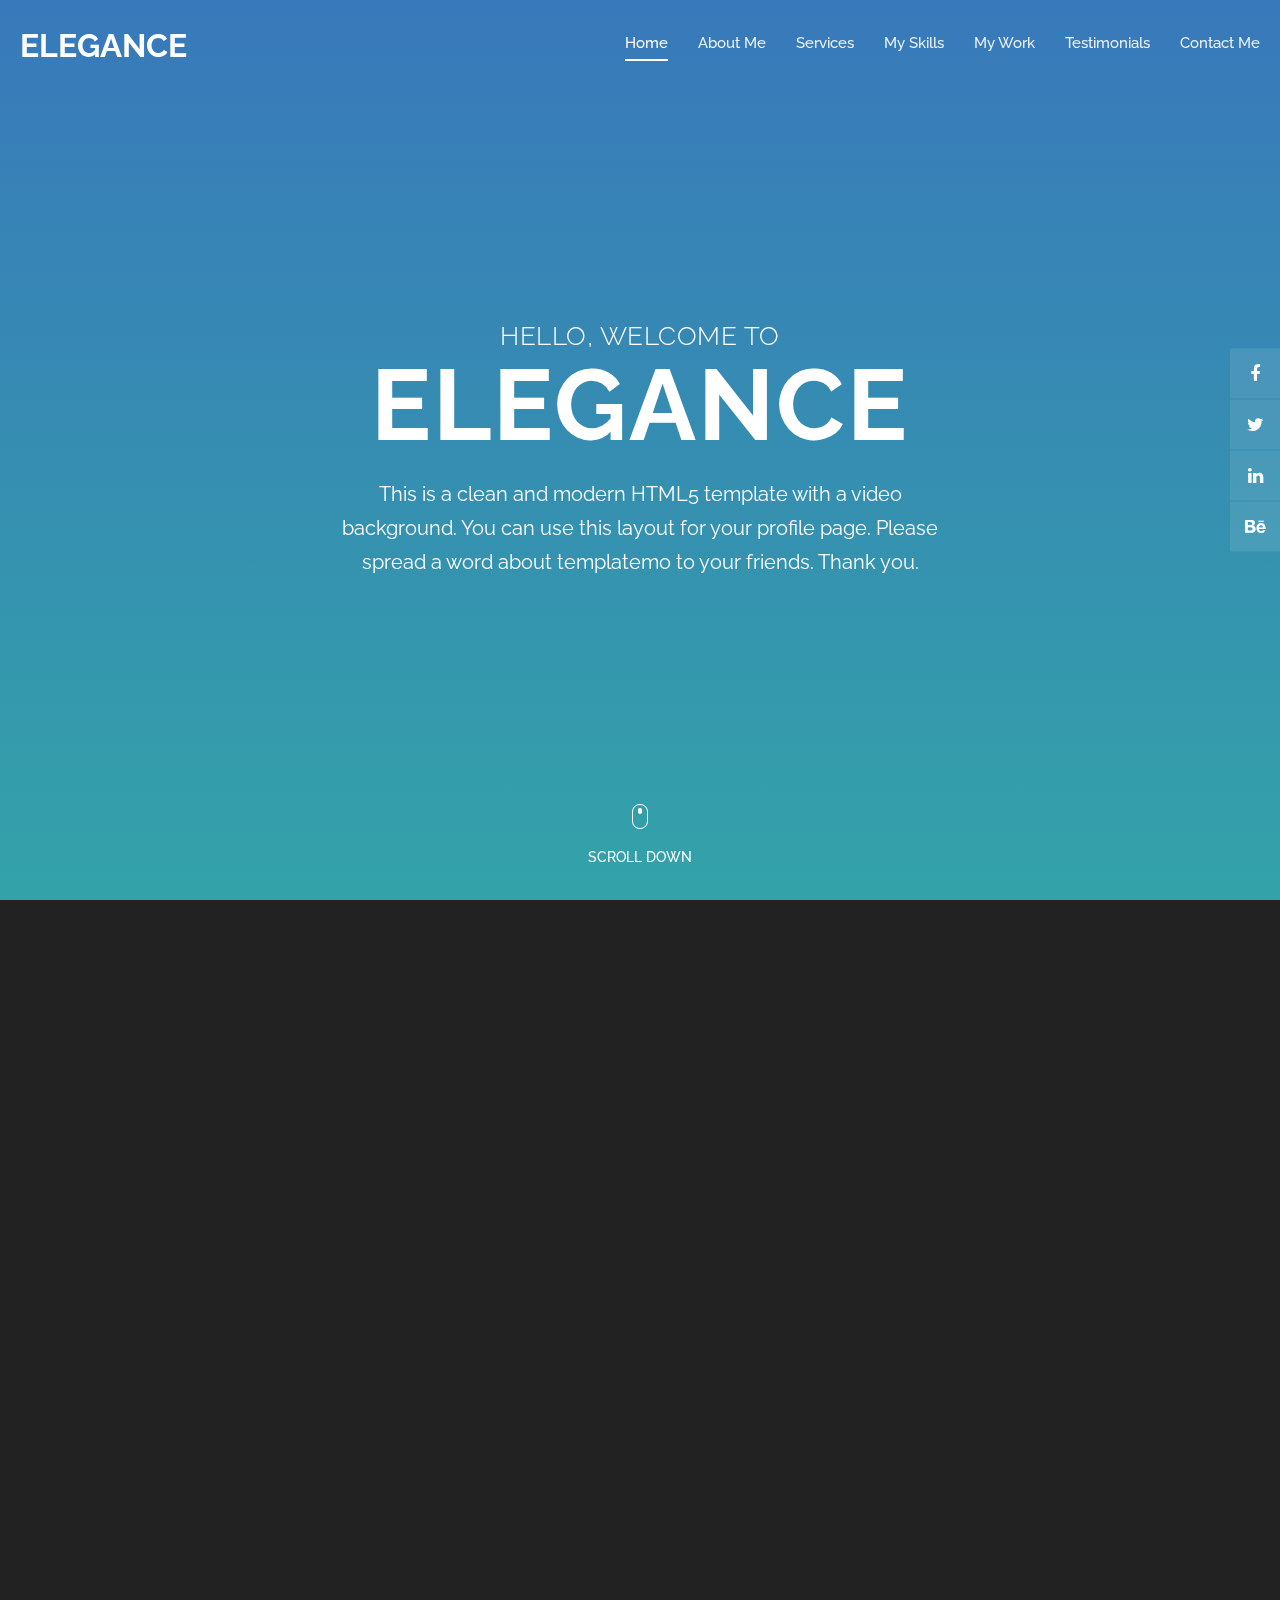
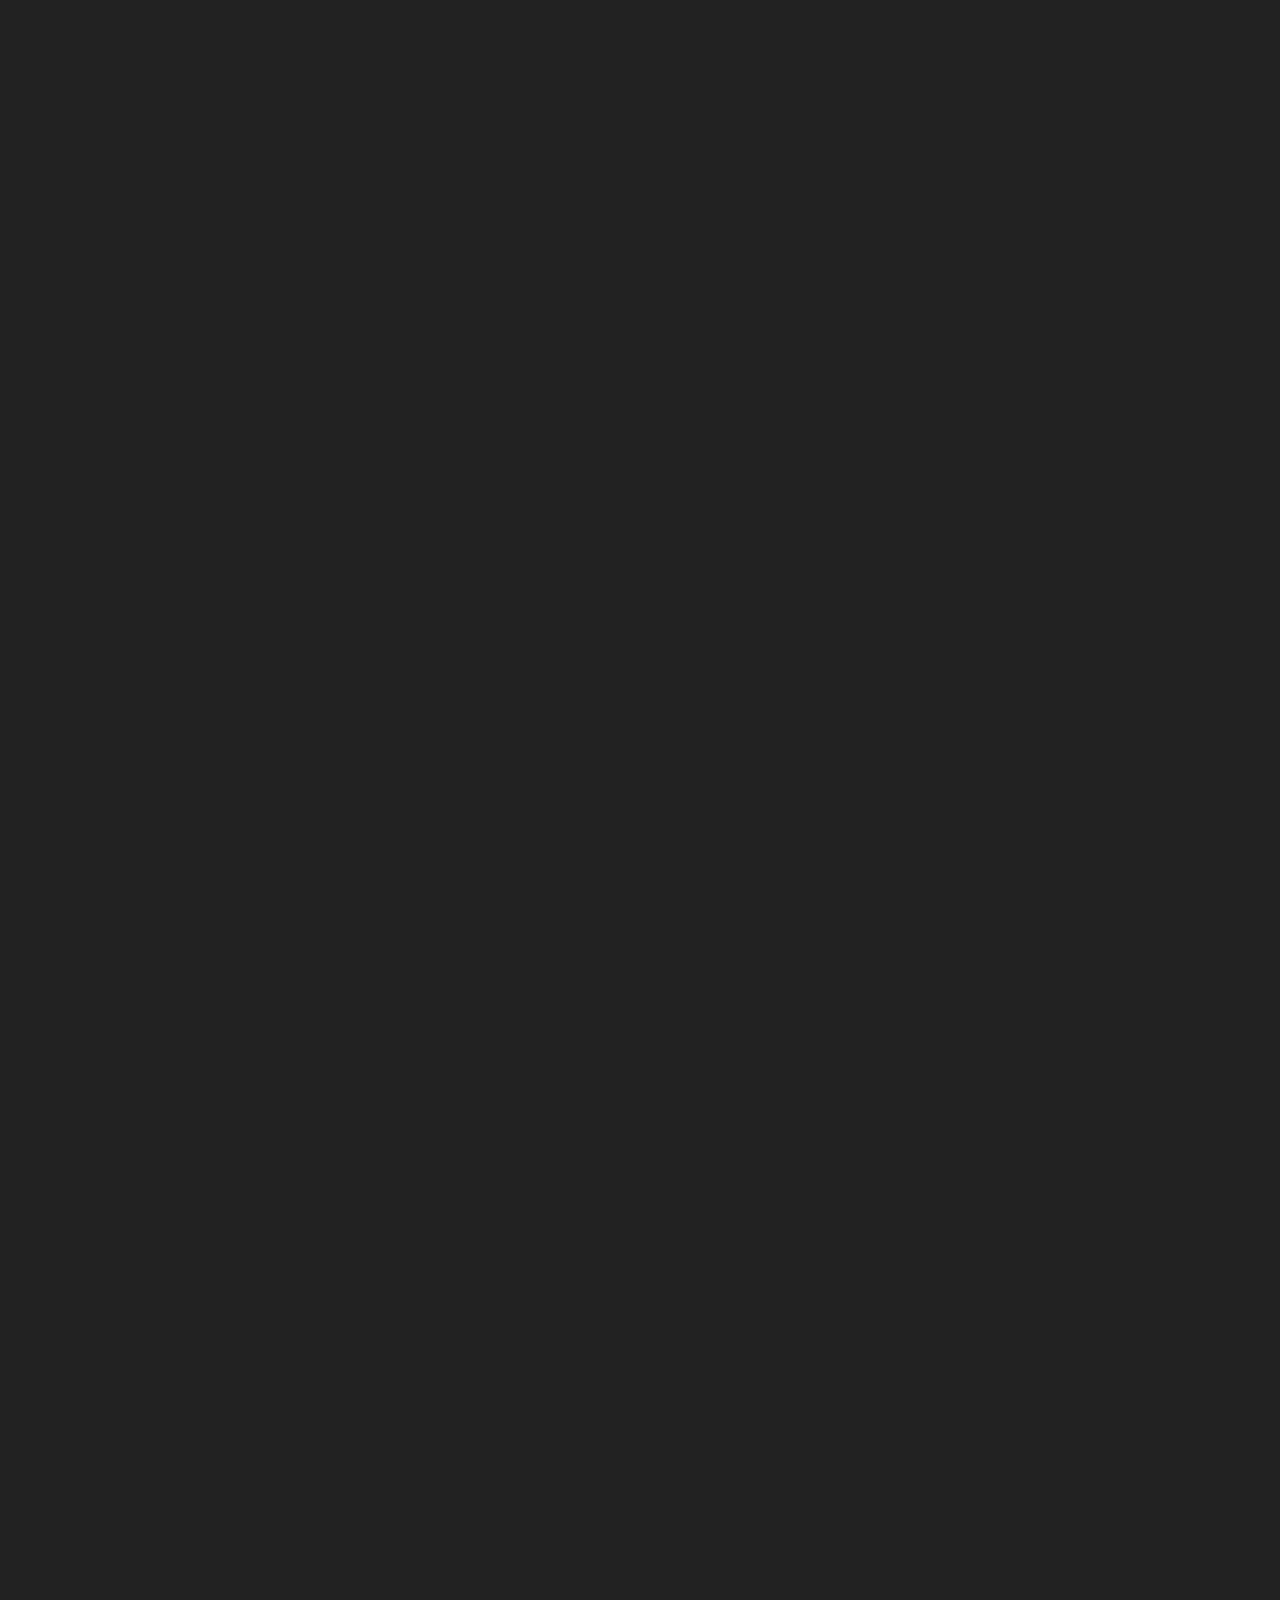
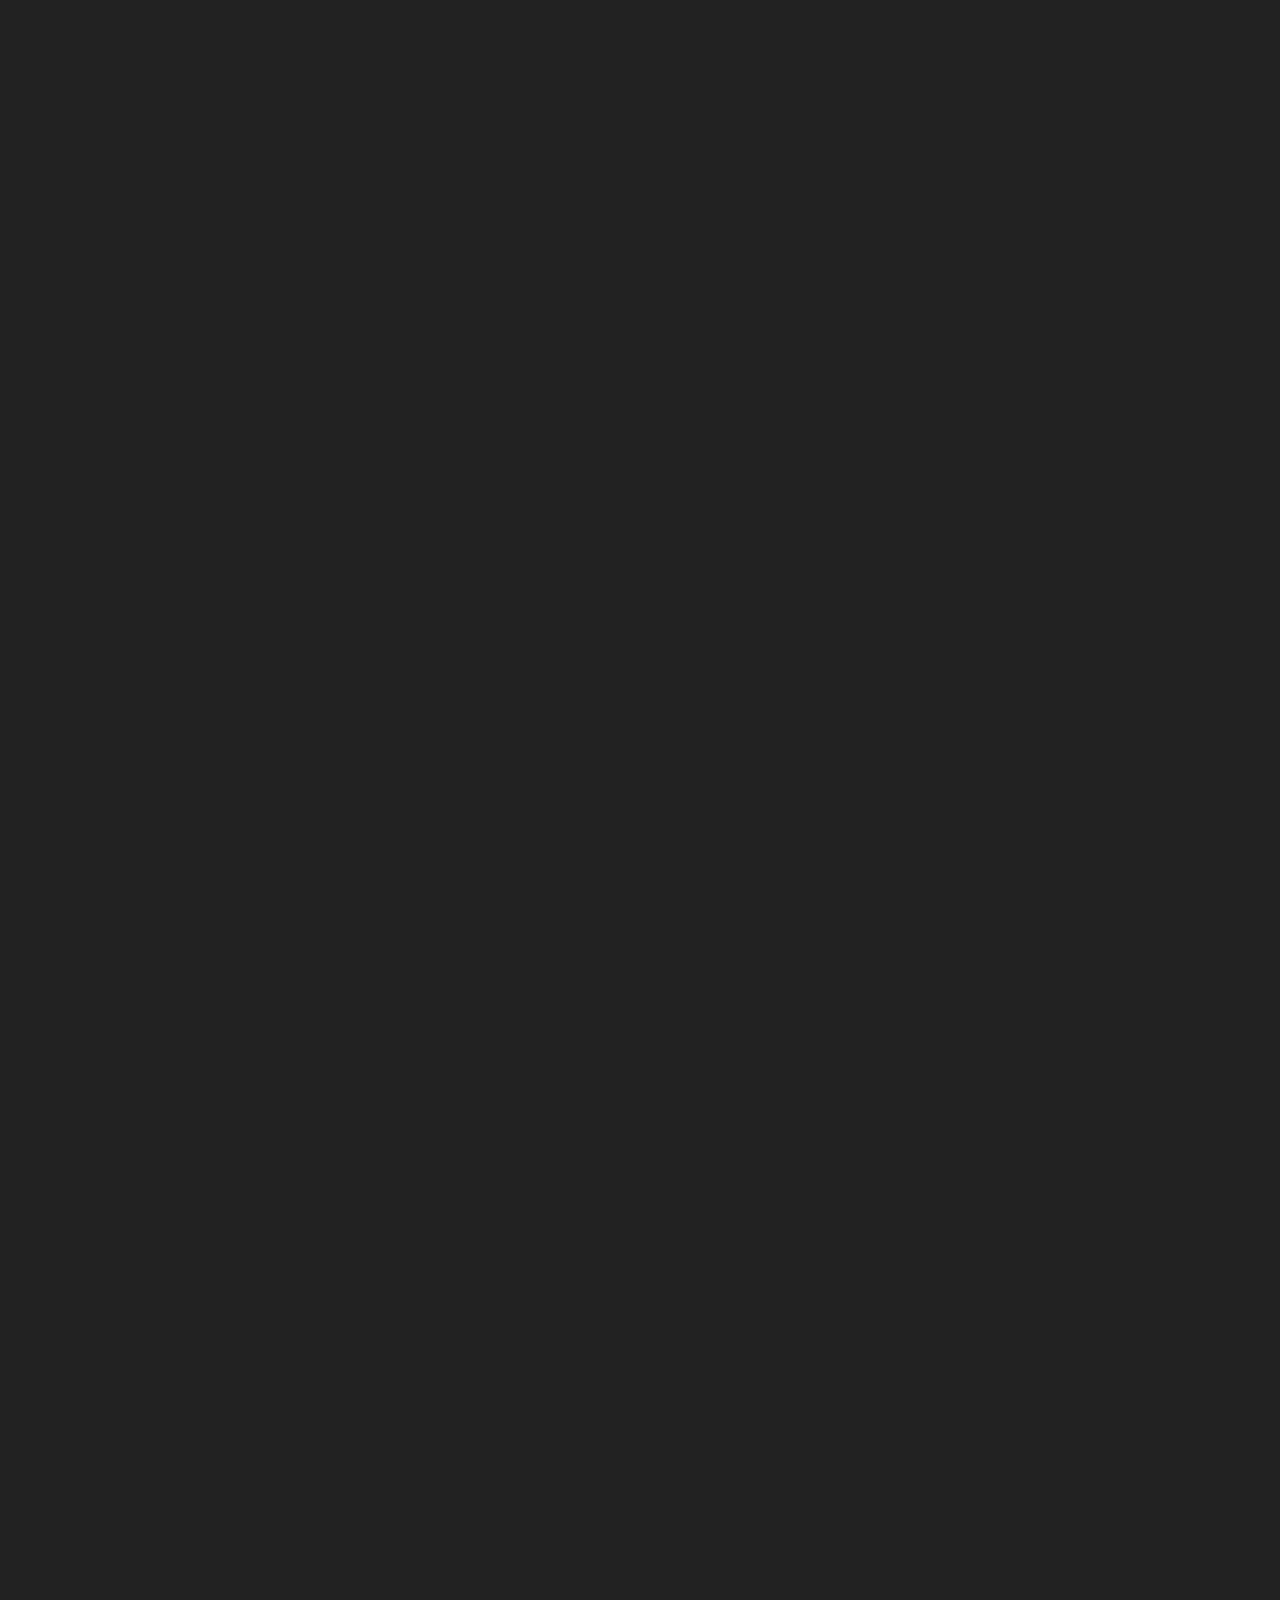
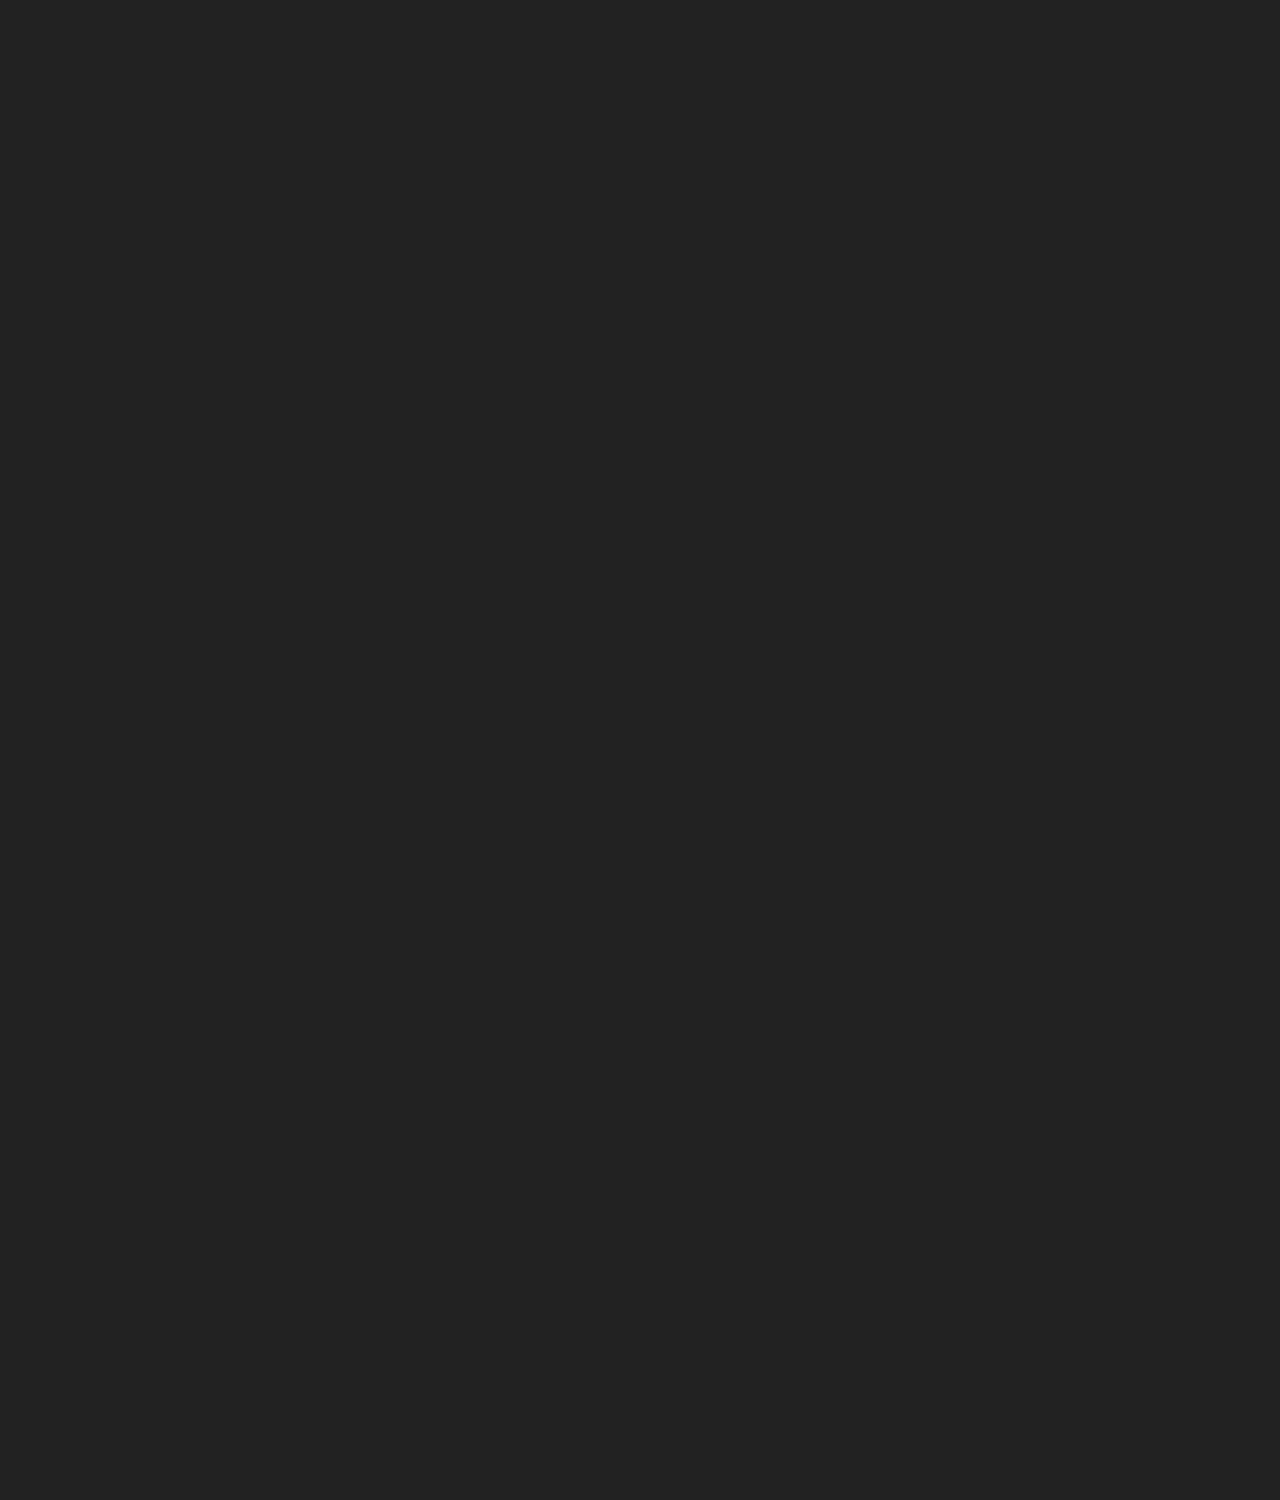
==== elegence-main/index.html @ 4f09a4e2 "tema base" ====
<!DOCTYPE html>
<html lang="en">

  <head>

    <meta charset="utf-8">
    <meta name="viewport" content="width=device-width, initial-scale=1, shrink-to-fit=no">
    <meta name="description" content="">
    <meta name="author" content="">
    <link href="https://fonts.googleapis.com/css?family=Raleway:100,300,400,500,700,900" rel="stylesheet">

    <title>Elegance - Creative HTML5 Template</title>
<!--
Elegance Template
https://templatemo.com/tm-528-elegance
-->
    <!-- Additional CSS Files -->
    <link rel="stylesheet" type="text/css" href="css/bootstrap.min.css">

    <link rel="stylesheet" type="text/css" href="css/font-awesome.css">

    <link rel="stylesheet" type="text/css" href="css/fullpage.min.css">

    <link rel="stylesheet" type="text/css" href="css/owl.carousel.css">

    <link rel="stylesheet" href="css/animate.css">

    <link rel="stylesheet" href="css/templatemo-style.css">

    <link rel="stylesheet" href="css/responsive.css">

    </head>
    
    <body>
    
    <div id="video">
        <div class="preloader">
            <div class="preloader-bounce">
                <span></span>
                <span></span>
                <span></span>
            </div>
        </div>

        <header id="header">
            <div class="container-fluid">
                <div class="navbar">
                    <a href="#" id="logo" title="Elegance by TemplateMo">
                        Elegance
                    </a>
                    <div class="navigation-row">
                        <nav id="navigation">
                            <button type="button" class="navbar-toggle"> <i class="fa fa-bars"></i> </button>
                            <div class="nav-box navbar-collapse">
                                <ul class="navigation-menu nav navbar-nav navbars" id="nav">
                                    <li data-menuanchor="slide01" class="active"><a href="#slide01">Home</a></li>
                                    <li data-menuanchor="slide02"><a href="#slide02">About Me</a></li>
                                    <li data-menuanchor="slide03"><a href="#slide03">Services</a></li>
                                    <li data-menuanchor="slide04"><a href="#slide04">My Skills</a></li>
                                    <li data-menuanchor="slide05"><a href="#slide05">My Work</a></li>
                                    <li data-menuanchor="slide06"><a href="#slide06">Testimonials</a></li>
                                    <li data-menuanchor="slide07"><a href="#slide07">Contact Me</a></li>
                                </ul>
                            </div>
                        </nav>
                    </div>
                </div>
            </div>
        </header>

        <video autoplay muted loop id="myVideo">
          <source src="images/video-bg.mp4" type="video/mp4">
        </video>

        <div id="fullpage" class="fullpage-default">

            <div class="section animated-row" data-section="slide01">
                <div class="section-inner">
                    <div class="welcome-box">
                        <span class="welcome-first animate" data-animate="fadeInUp">Hello, welcome to</span>
                        <h1 class="welcome-title animate" data-animate="fadeInUp">elegance</h1>
                        <p class="animate" data-animate="fadeInUp">This is a clean and modern HTML5 template with a video background. You can use this layout for your profile page. Please spread a word about templatemo to your friends. Thank you.</p>
                        <div class="scroll-down next-section animate data-animate="fadeInUp""><img src="images/mouse-scroll.png" alt=""><span>Scroll Down</span></div>
                    </div>
                </div>
            </div>

            <div class="section animated-row" data-section="slide02">
                <div class="section-inner">
                    <div class="about-section">
                        <div class="row justify-content-center">
                            <div class="col-lg-8 wide-col-laptop">
                                <div class="row">
                                    <div class="col-md-6">
                                        <div class="about-contentbox">
                                            <div class="animate" data-animate="fadeInUp">
                                                <span>About Me</span>
                                                <h2>Who am i?</h2>
                                                <p>Credits go to <strong>Unsplash</strong> and <strong>Pexels</strong> for photos and video used in this template. Vivamus tincidunt, augue rutrum convallis volutpat, massa lacus tempus leo.</p>
                                            </div>
                                            <div class="facts-list owl-carousel">
                                                <div class="item animate" data-animate="fadeInUp">
                                                    <div class="counter-box">
                                                        <i class="fa fa-trophy counter-icon" aria-hidden="true"></i><span class="count-number">32</span> Awards Won
                                                    </div>
                                                </div>
                                                <div class="item animate" data-animate="fadeInUp">
                                                    <div class="counter-box">
                                                        <i class="fa fa-graduation-cap counter-icon" aria-hidden="true"></i><span class="count-number">4</span> Degrees
                                                    </div>
                                                </div>
                                                <div class="item animate" data-animate="fadeInUp">
                                                    <div class="counter-box">
                                                        <i class="fa fa-desktop counter-icon" aria-hidden="true"></i><span class="count-number">12</span> Working Years
                                                    </div>
                                                </div>
                                                <div class="item animate" data-animate="fadeInUp">
                                                    <div class="counter-box">
                                                        <i class="fa fa-support counter-icon" aria-hidden="true"></i><span class="count-number">6</span> Team Members
                                                    </div>
                                                </div>
                                                <div class="item animate" data-animate="fadeInUp">
                                                    <div class="counter-box">
                                                        <i class="fa fa-certificate counter-icon" aria-hidden="true"></i><span class="count-number">10</span> Certificates
                                                    </div>
                                                </div>
                                            </div>
                                        </div>
                                    </div>
                                    <div class="col-md-6">
                                        <figure class="about-img animate" data-animate="fadeInUp"><img src="images/profile-girl.jpg" class="rounded" alt=""></figure>
                                    </div>
                                </div>
                            </div>
                        </div>
                    </div>
                </div>
            </div>

            <div class="section animated-row" data-section="slide03">
                <div class="section-inner">
                    <div class="row justify-content-center">
                        <div class="col-md-8 wide-col-laptop">
                            <div class="title-block animate" data-animate="fadeInUp">
                                <span>Services</span>
                                <h2>What I Do?</h2>
                            </div>
                            <div class="services-section">
                                <div class="services-list owl-carousel">
                                    <div class="item animate" data-animate="fadeInUp">
                                        <div class="service-box">
                                            <span class="service-icon"><i class="fa fa-bookmark" aria-hidden="true"></i></span>
                                            <h3>Bootstrap Themes</h3>
                                            <p>Nullam auctor, justo vitae accumsan ultrices, arcu ex molestie massa, eu maximus enim tortor vitae quam. </p>
                                        </div>
                                    </div>
                                    <div class="item animate" data-animate="fadeInUp">
                                        <div class="service-box">
                                            <span class="service-icon"><i class="fa fa-cloud" aria-hidden="true"></i></span>
                                            <h3>HTML5 Coding</h3>
                                            <p>Nullam auctor, justo vitae accumsan ultrices, arcu ex molestie massa, eu maximus enim tortor vitae quam. </p>
                                        </div>
                                    </div>
                                    <div class="item animate" data-animate="fadeInUp">
                                        <div class="service-box">
                                            <span class="service-icon"><i class="fa fa-desktop" aria-hidden="true"></i></span>
                                            <h3>Fully Responsive</h3>
                                            <p>Nullam auctor, justo vitae accumsan ultrices, arcu ex molestie massa, eu maximus enim tortor vitae quam. </p>
                                        </div>
                                    </div>
                                    <div class="item animate" data-animate="fadeInUp">
                                        <div class="service-box">
                                            <span class="service-icon"><i class="fa fa-mobile" aria-hidden="true"></i></span>
                                            <h3>Mobile Ready</h3>
                                            <p>Nullam auctor, justo vitae accumsan ultrices, arcu ex molestie massa, eu maximus enim tortor vitae quam. </p>
                                        </div>
                                    </div>
                                    <div class="item animate" data-animate="fadeInUp">
                                        <div class="service-box">
                                            <span class="service-icon"><i class="fa fa-comments" aria-hidden="true"></i></span>
                                            <h3>Fast Support</h3>
                                            <p>Nullam auctor, justo vitae accumsan ultrices, arcu ex molestie massa, eu maximus enim tortor vitae quam. </p>
                                        </div>
                                    </div>
                                    <div class="item animate" data-animate="fadeInUp">
                                        <div class="service-box">
                                            <span class="service-icon"><i class="fa fa-database" aria-hidden="true"></i></span>
                                            <h3>24-hour Up Time</h3>
                                            <p>Nullam auctor, justo vitae accumsan ultrices, arcu ex molestie massa, eu maximus enim tortor vitae quam. </p>
                                        </div>
                                    </div>
                                    <div class="item animate" data-animate="fadeInUp">
                                        <div class="service-box">
                                            <span class="service-icon"><i class="fa fa-bell" aria-hidden="true"></i></span>
                                            <h3>Instant Upgrades</h3>
                                            <p>Nullam auctor, justo vitae accumsan ultrices, arcu ex molestie massa, eu maximus enim tortor vitae quam. </p>
                                        </div>
                                    </div>
                                    <div class="item animate" data-animate="fadeInUp">
                                        <div class="service-box">
                                            <span class="service-icon"><i class="fa fa-camera" aria-hidden="true"></i></span>
                                            <h3>Always Monitoring</h3>
                                            <p>Nullam auctor, justo vitae accumsan ultrices, arcu ex molestie massa, eu maximus enim tortor vitae quam. </p>
                                        </div>
                                    </div>
                                </div>
                            </div>
                        </div>
                    </div>
                </div>
            </div>

            <div class="section animated-row" data-section="slide04">
                <div class="section-inner">
                    <div class="row justify-content-center">
                        <div class="col-md-7 wide-col-laptop">
                            <div class="title-block animate" data-animate="fadeInUp">
                                <span>My Skills</span>
                                <h2>What i’m good?</h2>
                            </div>
                            <div class="skills-row animate" data-animate="fadeInDown">
                                <div class="row">
                                    <div class="col-md-8 offset-md-2">   
                                        <div class="skill-item">
                                            <h6>HTML CSS</h6>
                                            <div class="skill-bar">
                                                <span>70%</span>
                                                <div class="filled-bar"></div>
                                            </div>          
                                        </div>
                                        <div class="skill-item">
                                            <h6>PSD Design</h6>
                                            <div class="skill-bar">
                                                <span>90%</span>
                                                <div class="filled-bar-2"></div>
                                            </div>          
                                        </div>
                                        <div class="skill-item">
                                            <h6>Social Media</h6>
                                            <div class="skill-bar">
                                                <span>70%</span>
                                                <div class="filled-bar"></div>
                                            </div>          
                                        </div>
                                        <div class="skill-item last-skill">
                                            <h6>Leadership</h6>
                                            <div class="skill-bar">
                                                <span>90%</span>
                                                <div class="filled-bar-2"></div>
                                            </div>          
                                        </div>                   
                                    </div>
                                </div>
                            </div>
                        </div>
                    </div>
                </div>
            </div>

            <div class="section animated-row" data-section="slide06">
                <div class="section-inner">
                    <div class="row justify-content-center">
                        <div class="col-md-8 wide-col-laptop">
                            <div class="title-block animate" data-animate="fadeInUp">
                                <span>My Work</span>
                                <h2>what i’ve done?</h2>
                            </div>
                            <div class="gallery-section">
                                <div class="gallery-list owl-carousel">
                                    <div class="item animate" data-animate="fadeInUp">
                                        <div class="portfolio-item">
                                            <div class="thumb">
                                                <img src="images/item-1.jpg" alt="">
                                            </div>
                                            <div class="thumb-inner animate" data-animate="fadeInUp">
                                                <h4>templatemo is the best</h4>
                                                <p>Please tell your friends about it. Templatemo is the best website to download free Bootstrap CSS templates.</p>
                                            </div>
                                        </div>
                                    </div>
                                    <div class="item animate" data-animate="fadeInUp">
                                        <div class="portfolio-item">
                                            <div class="thumb">
                                                <img src="images/item-2.jpg" alt="">
                                            </div>
                                            <div class="thumb-inner animate" data-animate="fadeInUp">
                                                <h4>templatemo is the best</h4>
                                                <p>Please tell your friends about it. Templatemo is the best website to download free Bootstrap themes.</p>
                                            </div>
                                        </div>
                                    </div>
                                    <div class="item animate" data-animate="fadeInUp">
                                        <div class="portfolio-item">
                                            <div class="thumb">
                                                <img src="images/item-3.jpg" alt="">
                                            </div>
                                            <div class="thumb-inner animate" data-animate="fadeInUp">
                                                <h4>templatemo is the best</h4>
                                                <p>Please tell your friends about it. Templatemo is the best website to download free Bootstrap layouts.</p>
                                            </div>
                                        </div>
                                    </div>
                                    <div class="item animate" data-animate="fadeInUp">
                                        <div class="portfolio-item">
                                            <div class="thumb">
                                                <img src="images/item-1.jpg" alt="">
                                            </div>
                                            <div class="thumb-inner animate" data-animate="fadeInUp">
                                                <h4>templatemo is the best</h4>
                                                <p>Please tell your friends about it. Templatemo is the best website to download free Bootstrap templates.</p>
                                            </div>
                                        </div>
                                    </div>
                                    <div class="item animate" data-animate="fadeInUp">
                                        <div class="portfolio-item">
                                            <div class="thumb">
                                                <img src="images/item-2.jpg" alt="">
                                            </div>
                                            <div class="thumb-inner animate" data-animate="fadeInUp">
                                                <h4>templatemo is the best</h4>
                                                <p>Please tell your friends about it. Templatemo is the best website to download Bootstrap CSS templates.</p>
                                            </div>
                                        </div>
                                    </div>
                                    <div class="item animate" data-animate="fadeInUp">
                                        <div class="portfolio-item">
                                            <div class="thumb">
                                                <img src="images/item-3.jpg" alt="">
                                            </div>
                                            <div class="thumb-inner animate" data-animate="fadeInUp">
                                                <h4>templatemo is the best</h4>
                                                <p>Please tell your friends about it. Templatemo is the best website to download free Bootstrap templates.</p>
                                            </div>
                                        </div>
                                    </div>
                                    <div class="item animate" data-animate="fadeInUp">
                                        <div class="portfolio-item">
                                            <div class="thumb">
                                                <img src="images/item-1.jpg" alt="">
                                            </div>
                                            <div class="thumb-inner animate" data-animate="fadeInUp">
                                                <h4>templatemo is the best</h4>
                                                <p>Please tell your friends about it. Templatemo is the best website to download free Bootstrap templates.</p>
                                            </div>
                                        </div>
                                    </div>
                                    <div class="item animate" data-animate="fadeInUp">
                                        <div class="portfolio-item">
                                            <div class="thumb">
                                                <img src="images/item-2.jpg" alt="">
                                            </div>
                                            <div class="thumb-inner animate" data-animate="fadeInUp">
                                                <h4>templatemo is the best</h4>
                                                <p>Please tell your friends about it. Templatemo is the best website to download free Bootstrap templates.</p>
                                            </div>
                                        </div>
                                    </div>
                                    <div class="item animate" data-animate="fadeInUp">
                                        <div class="portfolio-item">
                                            <div class="thumb">
                                                <img src="images/item-3.jpg" alt="">
                                            </div>
                                            <div class="thumb-inner animate" data-animate="fadeInUp">
                                                <h4>templatemo is the best</h4>
                                                <p>Please tell your friends about it. Templatemo is the best website to download free Bootstrap templates.</p>
                                            </div>
                                        </div>
                                    </div>
                                </div>
                            </div>
                        </div>
                    </div>
                </div>
            </div>

            <div class="section animated-row" data-section="slide05">
                <div class="section-inner">
                    <div class="row justify-content-center">
                        <div class="col-md-8 wide-col-laptop">
                            <div class="title-block animate" data-animate="fadeInUp">
                                <span>TESTIMONIALS</span>
                                <h2>what THEY SAY?</h2>
                            </div>
                            <div class="col-md-8 offset-md-2">
                                <div class="testimonials-section">
                                    <div class="testimonials-slider owl-carousel">
                                        <div class="item animate" data-animate="fadeInUp">
                                            <div class="testimonial-item">
                                                <div class="client-row">
                                                    <img src="images/profile-01.jpg" class="rounded-circle" alt="profile 1">
                                                </div>
                                                <div class="testimonial-content">
                                                    <h4>Sandar</h4>
                                                    <p>"Ut varius leo eu mauris lacinia, eleifend posuere urna gravida. Aenean a mattis lacus."</p>
                                                    <span>Managing Director</span>
                                                </div>                                           
                                            </div>
                                        </div>
                                        <div class="item animate" data-animate="fadeInUp">
                                            <div class="testimonial-item">
                                                <div class="client-row">
                                                    <img src="images/profile-01.jpg" class="rounded-circle" alt="profile 2">
                                                </div>
                                                <div class="testimonial-content">
                                                    <h4>Shinn</h4>
                                                    <p>"Nam iaculis, leo nec facilisis sollicitudin, dui massa tempus odio, vitae malesuada ante elit vitae eros."</p>
                                                    <span>CEO and Founder</span>
                                                </div>                                           
                                            </div>
                                        </div>
                                        <div class="item animate" data-animate="fadeInUp">
                                            <div class="testimonial-item">
                                                <div class="client-row">
                                                    <img src="images/profile-01.jpg" class="rounded-circle" alt="profile 3">
                                                </div>
                                                <div class="testimonial-content">
                                                    <h4>Marlar</h4>
                                                    <p>"Etiam efficitur, tortor facilisis finibus semper, diam magna fringilla lectus, et fringilla felis urna posuere tortor."</p>
                                                    <span>Chief Marketing Officer</span>
                                                </div>                                           
                                            </div>
                                        </div>
                                    </div>
                                </div>
                            </div>
                        </div>
                    </div>
                </div>
            </div>

            <div class="section animated-row" data-section="slide07">
                <div class="section-inner">
                    <div class="row justify-content-center">
                        <div class="col-md-7 wide-col-laptop">
                            <div class="title-block animate" data-animate="fadeInUp">
                                <span>Contact</span>
                                <h2>Get In Touch!</h2>
                            </div>
                            <div class="contact-section">
                                <div class="row">
                                    <div class="col-md-6 animate" data-animate="fadeInUp">
                                        <div class="contact-box">
                                            <div class="contact-row">
                                                <i class="fa fa-map-marker"></i> 123 New Street Here, Wonderful City 10220
                                            </div>
                                            <div class="contact-row">
                                                <i class="fa fa-phone"></i> 090 080 0210
                                            </div>
                                            <div class="contact-row">
                                                <i class="fa fa-envelope"></i> info@company.co
                                            </div>
                                        </div>
                                    </div>
                                    <div class="col-md-6 animate" data-animate="fadeInUp">
                                        <form id="ajax-contact" method="post" action="#">
                                            <div class="input-field">
                                                <input type="text" class="form-control" name="name" id="name" required placeholder="Name">
                                            </div>
                                            <div class="input-field">
                                                <input type="email" class="form-control" name="email" id="email" required placeholder="Email">
                                            </div>
                                            <div class="input-field">
                                                <textarea class="form-control" name="message" id="message" required placeholder="Message"></textarea>
                                            </div>
                                            <button class="btn" type="submit">Submit</button>
                                        </form>
                                        <div id="form-messages" class="mt-3"></div>
                                    </div>
                                </div>
                            </div>
                        </div>
                    </div>
                </div>
            </div>
        </div>

        <div id="social-icons">
            <div class="text-right">
                <ul class="social-icons">
                    <li><a href="#" title="Facebook"><i class="fa fa-facebook"></i></a></li>
                    <li><a href="#" title="Twitter"><i class="fa fa-twitter"></i></a></li>
                    <li><a href="#" title="Linkedin"><i class="fa fa-linkedin"></i></a></li>
                    <li><a href="#" title="Instagram"><i class="fa fa-behance"></i></a></li>
                </ul>
            </div>
        </div>
    </div>  

    <script src="js/jquery.js"></script>

    <script src="js/bootstrap.min.js"></script>

    <script src="js/fullpage.min.js"></script>

    <script src="js/scrolloverflow.js"></script>

    <script src="js/owl.carousel.min.js"></script>

    <script src="js/jquery.inview.min.js"></script>

    <script src="js/form.js"></script>

    <script src="js/custom.js"></script>


  </body>
</html>
---- elegence-main/css/templatemo-style.css ----
/*

Elegance Template

https://templatemo.com/tm-528-elegance

==================================================
CSS SITEMAP >>>>

  01. GENERAL CSS
  02. HEADER CSS
  03. SOCIAL ICONS CSS
  04. WELCOME BLOCK CSS
  05. ABOUT BLOCK CSS
  06. SERVICES BLOCK CSS
  07. WORK BLOCK CSS
  08. CONTACT BLOCK CSS
  09. TESTIMONOALS BLOCK CSS
  10. SKILLS BLOCK CSS


==================================================*/

/*==============================================
01. GENERAL CSS
================================================*/

html,
body {
  -webkit-font-smoothing: antialiased;
  -moz-font-smoothing: antialiased;
  -ms-font-smoothing: antialiased;
  font-smoothing: antialiased;
  -webkit-text-size-adjust: 100%;
}
body {
  font: 16px/1.6 'Raleway', Arial, Helvetica, sans-serif;
  color: #fff;
  text-align:center;
  background: #222;
}
img {
  border: 0;
  max-width: 100%;
}
html {
  -ms-overflow-style: scrollbar;
}
.alltrans,
.social-icons li a,
.owl-nav > button,
.owl-nav > button:after,
.counter-box,
.about-img:after,
.gallery-img img,
.form-control,
.owl-dot,
.subscribe-row,
.close-btn,
.close-btn:before,
.close-btn:after,
.tag-btn,
.btn {
  -webkit-transition: all 0.4s ease;
  transition: all 0.4s ease;
}
a {
  color: #fff;
  text-decoration: none;
}
a:hover,
a:focus {
  color: #fff;
  outline: none;
  text-decoration: underline;
}
@media screen and (-ms-high-contrast:active), (-ms-high-contrast:none) {
  a:active {
    background-color: transparent;
  }
}
p {
  margin: 0 0 20px;
}
h1,
h2,
h3,
h4,
h5,
h6 {
  line-height: 1.2;
  margin: 0 0 20px;
  font-weight: 600;
  text-transform:uppercase;
}
h1,
h2 {
  font-size: 32px;
}
h3 {
  font-size: 30px;
  font-weight: 600;
}
h4 {
  font-size: 22px;
  font-weight: 600;
}
h5 {
  font-size: 20px;
  margin-bottom: 10px;
  font-weight: 600;
}
h6 {
  font-size: 18px;
  margin-bottom: 10px;
  font-weight: 600;
}
#main {
  padding: 0;
  background: #fff;
}
.no-margin {
  margin: 0 !important;
}
figure {
  margin:0;
}
.opacity-no {
  opacity: 1 !important;
}

video {
  position: fixed;
  right: 0;
  bottom: 0;
  min-width: 100%; 
  min-height: 100%;
}
#video:after {
  content: '';
  opacity: 0.75;
  background: #4096ee; /* Old browsers */
  background: -moz-linear-gradient(top, #4096ee 0%, #39ced6 100%); /* FF3.6-15 */
  background: -webkit-linear-gradient(top, #4096ee 0%,#39ced6 100%); /* Chrome10-25,Safari5.1-6 */
  background: linear-gradient(to bottom, #4096ee 0%,#39ced6 100%); /* W3C, IE10+, FF16+, Chrome26+, Opera12+, Safari7+ */
  filter: progid:DXImageTransform.Microsoft.gradient( startColorstr='#4096ee', endColorstr='#39ced6',GradientType=0 ); /* IE6-9 */
  position:fixed;
  left:0;
  top:0;
  right:0;
  bottom: 0;
}
.wrapper-background-dark:after {
  background: #222;
  opacity:0.95;
}
.section-inner {
  padding:20px 30px 0;
}
.fp-scrollable {
  height:calc(100vh - 200px) !important;
}
#fp-nav ul li a span {
 display: none;
}

.btn {
  background: #fff;
  color: #222;
  text-align:center;
  line-height:52px;
  padding:0 35px;
  border-radius: 0px;
  text-transform:uppercase;
  font-weight:600;
  border:2px solid transparent;
  border-radius: 10px;
}
.btn:hover, .btn:focus {
  color:#fff;
  border-color:#fff;
  background:none;
}
.btn:focus {
  box-shadow:none;
  outline:none;
}
.btn.btn-xs {
  line-height:34px;
  font-size:12px;
  padding:0 20px;
  font-weight: 500;
}
.btn.btn-outline {
  background:none;
  border-color:#fff;
  color:#fff;
  border-width:1px;
}
.btn.btn-outline:hover, .btn.btn-outline:focus {
  background:#fff;
  color:#222;
}
.btn.btn-dark {
  color: #222;
  border-color: #222;
}
.btn.btn-dark:hover, .btn.btn-dark:focus {
  background: #222;
  color: #fff;
}
.owl-carousel .owl-stage {
  display: -webkit-box;
  display: -webkit-flex;
  display: -ms-flexbox;
  display: flex;
}
.owl-carousel .owl-item {
  display: -webkit-box;
  display: -webkit-flex;
  display: -ms-flexbox;
  display: flex;
  flex: 1 0 auto;
}
.preloader {
  background: -moz-linear-gradient(top, #4096ee 0%, #39ced6 100%); /* FF3.6-15 */
  background: -webkit-linear-gradient(top, #4096ee 0%,#39ced6 100%); /* Chrome10-25,Safari5.1-6 */
  background: linear-gradient(to bottom, #4096ee 0%,#39ced6 100%); /* W3C, IE10+, FF16+, Chrome26+, Opera12+, Safari7+ */
  filter: progid:DXImageTransform.Microsoft.gradient( startColorstr='#4096ee', endColorstr='#39ced6',GradientType=0 ); /* IE6-9 */
  height: 100%;
  left: 0;
  position: fixed;
  right: 0;
  top: 0;
  z-index: 9999;
  text-align: center;
}
.preloader-bounce {
  left: 0;
  right: 0;
  top: 50%;
  -webkit-transform: translateY(-50%);
  transform: translateY(-50%);
  position: absolute;
}
.preloader-bounce > span {
  width: 12px;
  height: 12px;
  border-radius: 50%;
  margin: 0.3em;
  display: inline-block;
  vertical-align: middle;
  -webkit-animation: bounce 0.6s infinite alternate;
  animation: bounce 0.6s infinite alternate;
  background: #fff;
}
.preloader-bounce > span:nth-child(2){
  -webkit-animation-delay: 0.2s;
  animation-delay: 0.2s;
  background: #fff;
}
.preloader-bounce > span:nth-child(3){
  -webkit-animation-delay: 0.3s;
  animation-delay: 0.3s;
  background: #fff;
}

@-webkit-keyframes bounce {
  from {
    -webkit-transform: translateY(0);
    transform: translateY(0);
  }
  to {
    -webkit-transform: translateY(-1.2em);
    transform: translateY(-1.2em);
  }
}

@keyframes bounce {
  from {
    -webkit-transform: translateY(0);
    transform: translateY(0);
  }
  to {
    -webkit-transform: translateY(-1.2em);
    transform: translateY(-1.2em);
  }
}

#fullpage {
  z-index: 99;
}


/*==============================================
02. HEADER CSS
================================================*/
#header {
  padding:20px 0;
  position: fixed;
  left:0;
  right:0;
  top:0;
  z-index:999;
}
.container-fluid {
  padding:0 20px;
}
a#logo {
  text-decoration: none;
  font-size: 32px;
  text-transform: uppercase;
  font-weight: 700;
}
.navbar {
  padding: 0;
}
.navbar-toggle {
  display:none;
}
.navbar-nav {
  -ms-flex-direction: row;
  -webkit-flex-direction: row;
  flex-direction: row;
}
.navbar-nav li {
  margin-left: 30px;
}
.navbar-nav li a {
  color:#fff;
  font-size: 15px;
  text-decoration:none;
  display:block;
  font-weight: 500;
  opacity: 0.9;
}
.navbar-nav li a:after {
  content:'';
  display:block;
  height: 2px;
  background:#fff;
  -webkit-transition: all 0.4s ease;
  transition: all 0.4s ease;
  -webkit-transform:scale(0);
  transform:scale(0);
  margin-top: 4px;
}
.navbar-nav li a:hover:after, .navbar-nav li.active a:after{
  -webkit-transform:scale(1);
  transform:scale(1);
}
.navbar-nav li a:hover {
  opacity: 1;
}
.navbar-nav li.active a {
  opacity: 1;
}
.collapse:not(.show) {
  display:block;
}

/*==============================================
03. SOCIAL ICONS CSS
================================================*/
#social-icons {
  padding:0;
  position: fixed;
  top: 50%;
  transform: translateY(-50%);
  right:0;
  z-index: 199;
}
.social-icons {
  margin:0;
  padding:0;
  list-style:none;
}
.social-icons li {
  display: block;
  margin: 1px 0px;
}
.social-icons li a {
  width:50px;
  height:50px;
  display:inline-block;
  line-height:50px;
  text-align:center;
  background: rgba(255, 255, 255, 0.1);
  color: rgba(255,255,255,1);
  font-size:18px;
}
.social-icons li a:hover {
  color:#1e1e1e;
  background-color: #fff;
}
/*==============================================
04. WELCOME BLOCK CSS
================================================*/
.welcome-box {
  font-size:20px;
  line-height:1.7;
}
.welcome-first{
  font-size: 32px;
  display: block;
  text-transform: uppercase;
  font-weight: 300;
  line-height: 1.2;
  letter-spacing: 0.02em;
}
.welcome-box p {
  max-width: 620px;
  width:100%;
  margin:0 auto 30px;
  color: #fff;
}
.welcome-title {
  font-weight: 700;
  font-size: 120px;
  margin-bottom: 10px;
  letter-spacing:0.02em;
}
.welcome-title span {
  font-size:36px;
  display:block;
  font-weight:300;
  line-height:1.2;
}
.welcome-box .btn {
  margin-top: 10px;
}
.next-section {
  display: inline-block;
  position: absolute;
  left: 50%;
  transform: translateX(-50%);
  bottom: 30px;
  cursor: pointer;
  -webkit-transition: all 0.5s ease;
  transition: all 0.5s ease;
}
.next-section span {
  margin-top: 15px;
  display: block;
  text-transform: uppercase;
  font-size: 14px;
  font-weight: 500;
}
.next-section i:hover {
  opacity: 1;
}

/*==============================================
05. ABOUT ME
================================================*/
.about-img {
  margin: 0 auto 40px;
  position:relative;
}
.about-img img {
  border-radius: 10px;
  -webkit-box-shadow: 0 0 40px rgba(0,0,0,.3);
  box-shadow: 0 0 40px rgba(0,0,0,.3);
}
.about-contentbox {
  margin-top: 80px;
  text-align:left;
  line-height:1.8;
}
.about-contentbox span {
  font-size: 24px;
  text-transform: uppercase;
  font-weight: 300;
}
.about-contentbox h2 {
  font-size: 32px;
  text-transform: uppercase;
  font-weight: 700;
}
.facts-list {
  margin-top: 30px;
}
.facts-list .item {
  overflow: hidden;
  text-align:center;
  border-radius: 10px;
  width: 100%;
  display: inline-block;
  text-transform:capitalize;
  font-size:14px;
  padding: 30px 0px;
  background: rgba(0,0,0,0.25);
}
.counter-box span {
  font-size: 26px;
  font-weight: 700;
}
.counter-icon {
  font-size: 30px;
  margin-bottom: 10px;
  opacity: 0.75;
}
.facts-list .item:hover {
  background:#fff;
  color:#1e1e1e;
}
.facts-list .owl-dots {
  margin-bottom: 30px;
}
.count-number, .counted {
  display:block;
  font-size:36px;
  font-weight:700;
  line-height:1;
  margin-bottom:10px;
}

/*==============================================
06. SERVICES BLOCK CSS
================================================*/
.title-block {
  margin-bottom: 40px;
}
.title-block span {
  font-size: 24px;
  text-transform: uppercase;
  font-weight: 300;
}
.services-list .item {
  background-color: rgba(250,250,250,0.25);
  border-radius: 10px;
  -webkit-transition: all 0.5s ease;
  transition: all 0.5s ease;
}
.service-icon {
  display:block;
  margin: 0 auto 0;
  font-size: 64px;
}
.service-box {
  font-size:15px;
  padding:40px 20px;
  height:100%;
}
.services-list .item:hover {
  background-color: #fff;
  color: #1e1e1e;
}
.service-box h3 {
  font-size:22px;
  font-weight:700;
  text-transform: capitalize;
  margin-bottom: 10px;
  padding: 10px;
}
.service-box p:last-child {
  margin:0;
}
.owl-carousel .owl-dots .owl-dot {
  border-radius: 3px;
}
.owl-dots {
    display: -webkit-box;
    display: -webkit-flex;
    display: -ms-flexbox;
    display: flex;
    -ms-flex-pack: center;
    -webkit-justify-content: center;
    justify-content: center;
    margin-top: 50px
}

.owl-carousel .owl-dots .owl-dot {
    width: 12px;
    height: 12px;
    margin: 0 5px;
    background: rgba(255, 255, 255, .2)
}

.owl-carousel .owl-dots .owl-dot:focus {
    outline: none
}

.owl-carousel .owl-dots .owl-dot.active {
    background: #fff
}

/*==============================================
07. WORK BLOCK CSS
================================================*/
.gallery-section {
  text-align: center;
}
.portfolio-item img {
  max-width: 100%;
  overflow: hidden;
  position: relative;
  z-index: 9;
  border-radius: 10px;
}
.portfolio-item .thumb-inner {
  position: absolute;
  z-index: 99;
  bottom: 0;
  text-align: left;
  padding: 20px;
  background-color: rgba(250,250,250,0.25);
  width: 100%;
  height: 60px;
  border-top-left-radius: 0px;
  border-top-right-radius: 0px;
  -webkit-transition: all 0.4s ease;
  transition: all 0.4s ease;
}
.portfolio-item .thumb-inner h4 {
  margin-bottom: 0;
  font-size: 16px;
  margin-top: 0px;
}
.portfolio-item .thumb-inner p {
  opacity: 0;
  visibility: hidden;
  position: absolute;
  margin-bottom: 0px;
}
.portfolio-item:hover .thumb-inner p {
  position: relative;
  opacity: 1;
  visibility: visible;
  color: #4a4a4a;
}
.portfolio-item:hover .thumb-inner {
  border-radius: 10px;
  height: 100%;
  background-color: rgba(250,250,250,0.9)
}
.portfolio-item:hover .thumb-inner h4 {
   margin-top: 30%;
  color: #1e1e1e;
  margin-bottom: 20px;
}

/*==============================================
08. CONTACT BLOCK CSS
================================================*/
::-webkit-input-placeholder {
  color:#fff !important;
  opacity:1;
}
::-moz-placeholder {
  color:#fff !important;
  opacity:1;
}
:-ms-input-placeholder {
  color:#fff !important;
  opacity:1;
}
:-moz-placeholder {
  color:#fff !important;
  opacity:1;
}
.input-field {
  margin-bottom:15px;
}
.form-control {
  height: 50px;
  color:#fff;
  border: none;
  background:rgba(250,250,250,0.05);
  border: 1px solid rgba(250,250,250,0.5);
  border-radius: 10px;
  padding:4px 22px;
  font-size:14px;
  margin-bottom: 30px;
}
.form-control:focus {
  box-shadow:none;
  outline:none;
  background:rgba(0,0,0,0.05);
  border: 1px solid rgba(250,250,250,1);
  color:#fff;
}
.index .form-control.form-control-dark {
  background: rgba(250,250,250, 0.75);
  color: #fff;
}
.index .form-control.form-control-dark:focus {
  background: rgba(54, 40, 158, 0.85);
  color: #fff;
}
.index .form-control.form-control-dark::-webkit-input-placeholder {
  color: #fff !important;
}
.index .form-control.form-control-dark::-moz-placeholder {
  color:#fff !important;
}
.index .form-control.form-control-dark:-ms-input-placeholder {
  color:#fff !important;
}
.index .form-control.form-control-dark:-moz-placeholder {
  color:#fff !important;
}
.form-control.form-control-dark:focus {
  background: rgba(0, 0, 0, 0.2);
}
.form-control.form-control-dark {
  background: rgba(0, 0, 0, 0.1);
  color: #222;
  border: none;
}
.form-control.form-control-dark::-webkit-input-placeholder {
  color:#222 !important;
  opacity:0.7;
}
.form-control.form-control-dark::-moz-placeholder {
  color:#222 !important;
  opacity:0.7;
}
.form-control.form-control-dark:-ms-input-placeholder {
  color:#222 !important;
  opacity:0.7;
}
.form-control.form-control-dark:-moz-placeholder {
  color:#222 !important;
  opacity:0.7;
}
textarea.form-control {
  height:123px;
  padding-top:15px;
}
.contact-section .btn {
  width:100%;
}
.contact-box {
  text-align:left;
}
.contact-box h4 {
  font-size:24px;
}
.contact-box h4:after {
  content:'';
  display:block;
  width:50px;
  height:2px;
  background:#fff;
  margin:12px 0;
}
.contact-row {
  display: -webkit-box;
  display: -webkit-flex;
  display: -ms-flexbox;
  display: flex;
  -webkit-box-align: center;
  -webkit-align-items: center;
  -ms-flex-align: center;
  align-items: center;
  margin-bottom: 30px;
  background: rgba(250,250,250,0.25);
  border-radius: 10px;
  padding: 30px;
  font-weight: 700;
}
.contact-row i {
  width:55px;
  font-size: 30px;
  display:block;
}
.contact-row i.fa-envelope {
  font-size: 25px;
}

/*==============================================
09. TESTIMONOALS BLOCK CSS
================================================*/
.testimonials-section .item {
  background-color: rgba(250,250,250,0.25);
  padding: 40px;
  border-radius: 10px;
}
.testimonials-section .item img {
  width: 140px;
  height: 140px;
  margin: 0 auto;
}
.testimonials-section .item h4 {
  margin-top: 40px;
  font-size: 22px;
  text-transform: capitalize;
  font-weight: 700;
}
.testimonials-section .item p {
  font-size: 17px;
  font-style: italic;
}

/*==============================================
10. SKILLS BLOCK CSS
================================================*/
.skills-row {
  margin-top: 80px;
}
.skill-item {
  border-bottom: 1px solid rgba(250,250,250,0.1);
  margin-bottom: 50px;
  padding-bottom: 50px;
}
.last-skill {
  border-bottom: none;
}
.skills-row span {
  display: inline-block;
  width: 50px;
  height: 50px;
  text-align: center;
  line-height: 50px;
  background-color: #fff;
  color: #1e1e1e;
  border-radius: 50%;
  font-size: 16px;
  font-weight: 700;
  left: 0;
  top: -21px;
  position: absolute;
  z-index: 999;
}
.skills-row h6 {
  font-size: 16px;
  text-transform: uppercase;
  font-weight: 700;
  color: #fff;
  text-align: right;
  margin-bottom: -10px;
}
.skill-bar {
  width: 70%;
  height: 6px;
  border-radius: 3px;
  background-color: rgba(250,250,250,0.25);
  position: relative;
}
.filled-bar {
  position: absolute;
  z-index: 99;
  width: 64%;
  height: 6px;
  background-color: #fff;
  border-radius: 3px;
}
.filled-bar-2 {
  position: absolute;
  z-index: 99;
  width: 82%;
  height: 6px;
  background-color: #fff;
  border-radius: 3px;
}
---- elegence-main/css/responsive.css ----
@media only screen and (min-width: 768px) {
	.nav-box {
		display:block !important;
		height:auto !important;
	}
}
@media only screen and (max-width: 1440px) {
	.welcome-title {
		font-size: 100px;
		margin-bottom:20px;
	}
	.next-section {
	/*	bottom: auto; */
	}
	.welcome-title:before {
		margin: 20px auto 5px;
	}
	.welcome-first {
		font-size: 26px;
	}
	.welcome-box p {
		margin-bottom: 20px;
	}
	.navbar-nav li a {
		font-size: 15px;
	}
	.subscribe-row h5 {
		font-size:18px;
	}
	.wide-col-laptop {
		-ms-flex: 0 0 85%;
		flex: 0 0 85%;
		max-width: 85%;
	}
	.service-box h3 {
		font-size:18px;
	}
	h1, h2 {
		font-size:56px;
		line-height:1.05;
		margin-bottom:10px;
	}
	.title-block p {
		line-height: 1.6;
	}
	.title-block {
		margin-bottom:25px;
	}
	.service-icon {
		width:80px;
		height:80px;
		line-height:80px;
		font-size:30px;
		margin: 0 auto;
	}
	.service-box {
		padding:30px 20px;
	}
	.testimonial-content {
		font-size:18px;
	}
	.owl-carousel .owl-item .client-img img {
		max-width:80px;
	}
	.gallery-section {
		padding-top:10px;
	}
	.about-img {
		margin-right:15px;
	}
}
@media only screen and (max-width: 1199px) {
	#fp-nav.fp-right {
		right:5px;
	}
	.welcome-title:before {
		margin: 20px auto 15px;
	}
	.wide-col-laptop {
		-ms-flex: 0 0 100%;
		flex: 0 0 100%;
		max-width: 100%;
	}
	.about-img {
		margin-right:0;
	}
	.welcome-title {
		font-size:80px;
	}
	.welcome-title:after {
		margin-top:15px;
	}
	.welcome-box {
		font-size:18px;
	}
	h1, h2 {
		font-size:48px;
	}
	.counter-box {
		font-size:13px;
	}
	.count-number, .counted {
		margin-bottom:5px;
	}
	.owl-nav {
		margin-top: 35px;
	}
	.testimonial-content {
		font-size: 16px;
		padding:20px 25px;
	}
	.testimonials-section {
		padding-top:10px;
	}
	.owl-carousel .owl-dots {
		margin-top:35px;
	}
	.social-icons li a {
	  width:25px;
	  height:30px;
	  display:inline-block;
	  line-height:30px;
	  text-align:center;
	  background: rgba(255, 255, 255, 0.1);
	  color: rgba(255,255,255,1);
	  font-size:14px;
	}
	.menu-trigger {
		margin:0;
	}
}
@media only screen and (max-width: 991px) {
	.welcome-box {
		padding: 150px 0px;
	}
	.navbar-nav li a {
		font-size:13px;
	}
	.navbar-nav li {
		margin-left:25px;
	}
	.footer-right {
		font-size:13px;
	}
	.owl-nav > button {
		width: 40px;
		height: 40px;
	}
	.owl-nav > button:after {
		width:12px;
		height:12px;
		left:17px;
		top:13px;
	}
	.owl-nav > button.owl-next:after {
		left:11px;
	}
	.contact-box h4 {
		font-size:20px;
	}
	.contact-row {
		padding: 10px 15px!important;
		font-size:13px;
		margin-bottom: 15px;
	}
	.facts-row > .row > div {
		display: -webkit-box;
		display: -webkit-flex;
		display: -ms-flexbox;
		display: flex;
		width:100%;
	}
	#ajax-contact {
		margin-top: 20px;
	}
	#ajax-contact input {
		margin-bottom: 20px;
	}
	.contact-row i {
		font-size: 25px;
		width:45px;
	}
	.contact-row i.fa-envelope {
		font-size: 20px;
	}
	.container-fluid {
		padding:0 15px;
	}
	.skills-ul {
		top: 0;
	}
	.contact-row {
		padding: 42px 45px;
	}
}
@media only screen and (max-width: 767px) {
	#header {
		position: fixed;
		top: 0;
		z-index: 6666;
		background-color: rgba(250,250,250,0.9);
	}
	#navigation button i {
		color: #1e1e1e;
	}
	.welcome-box {
		padding: 150px 0px;
	}
	#logo {
		color: #1e1e1e;
	}
	.navbar-toggle {
		padding: 0;
		margin: 0;
		color: #fff;
		font-size: 28px;
		position: absolute;
		right: 0;
		top: 50%;
		background:none;
		-webkit-transform: translateY(-50%);
		transform: translateY(-50%);
		display:block;
		box-shadow:none;
		border:0;
		outline: none;
		cursor:pointer;
	}
	#header {
		padding:0;
	}
	.navbar {
		padding:15px 0;
	}
	.navbar-toggle:focus {
		outline:none;
	}
	.navbar-nav {
		margin: 0;
	}
	.collapse:not(.show) {
		display:none;
	}
	.navigation-menu > li {
		display: block;
		margin: 0;
		font-size: 15px;
		text-align: center;
	}
	.navigation-menu > li > a {
		color:#222;
		padding:15px;
		line-height:1.2;
	}
	.navbar-nav {
		overflow-y: auto;
		display:block;
		background: rgba(230, 230, 230, 0.25);
	}
	.navbar-nav li a:after {
		display:none;
	}
	.nav-box {
		position: absolute;
		left: -15px;
		right: -15px;
		border: 0;
		box-shadow: none;
		background: #fff;
		text-align:left;
		top: 100%;
		display:none;
	}
	.welcome-title {
		font-size: 60px;
		margin-bottom:20px;
	}
	.welcome-first {
		font-size: 20px;
	}
	.welcome-title:before {
		margin: 20px auto 15px;
	}
	.welcome-box {
		font-size:inherit;
	}
	.welcome-box .btn {
		margin-top:0;
	}
	.about-img {
		margin-bottom:10px;
	}
	h1, h2 {
		font-size:36px;
	}
	body {
		font-size:15px;
	}
	.about-contentbox {
		margin-top: 60px;
		text-align:center;
	}
	.testimonials-section {
		padding-top:0;
	}
	h4 {
		font-size:18px;
	}
	.contact-box {
		margin-top: 30px;
		height:auto;
	}
	.footer-right {
		width:100%;
		margin:15px 0 0;
		text-align:left;
	}
	.btn {
		font-size:15px;
		line-height:48px;
		padding:0 30px;
	}
	.contact-row {
		margin-top: 15px;
	}
	.content-section {
		padding:50px 0;
	}
	.info-inner {
		margin-top: 20px;
		padding-bottom:15px;
	}
	.index-white .navbar-toggle {
		color: #242424;
	}
	.side-menu .nav-box > ul {
		padding: 70px 40px 40px;
	}
	.side-menu .navbar-nav li a {
		font-size:20px;
	}
	.social-icons {
		margin: 0 auto;
	}
	.detail-page h1 {
		margin-bottom: 50px;
	}
	.project-detail-col figure {
		margin-top: 35px;
	}
	.project-buttons-margin {
		margin-top: 50px;
	}
}
@media only screen and (max-width: 575px) {
	.welcome-title {
		font-size: 40px;
	}
	.welcome-first {
		font-size: 16px;
		margin-bottom:5px;
	}
	.welcome-title:before,.welcome-title:after {
		width: 100%;
	}
	h1, h2 {
		font-size:30px;
	}
	.about-contentbox {
		line-height:1.6;
	}
	.owl-carousel .owl-item .client-img img {
		max-width:65px;
		margin-right: 10px;
	}
	.testimonials-section {
		font-size:13px;
	}
	.form-control {
		height:52px;
		font-size:14px;
		padding:4px 15px;
	}
	.skill-item {
	  border-bottom: 1px solid rgba(250,250,250,0.1);
	  margin-bottom: 20px;
	  padding-bottom: 50px;
	}
	.skills-row h6 {
	  text-align: left;
	  margin-bottom: 30px;
	}
	.skill-bar {
	  width: 100%;
	  height: 6px;
	  border-radius: 3px;
	  background-color: rgba(250,250,250,0.25);
	  position: relative;
	}
	.input-field {
		margin-bottom: 15px;
	}
	.subscribe-row h5 {
		font-size: 16px;
	}
	.client-row {
		padding-left: 40px;
	}
	.testimonial-content:before {
		left: 46%;
	}
	.client-row {
		padding-left: 0;
	}
}
@media only screen and (max-width: 460px) {
	h4 {
		font-size: 14px;
	}
	.testimonial-content:before {
		left: 45%;
	}
}
@media only screen and (max-width: 320px) {
	.gallery-overlay p {
		display: none;
	}
	.testimonial-content:before {
		left: 43%;
	}
}
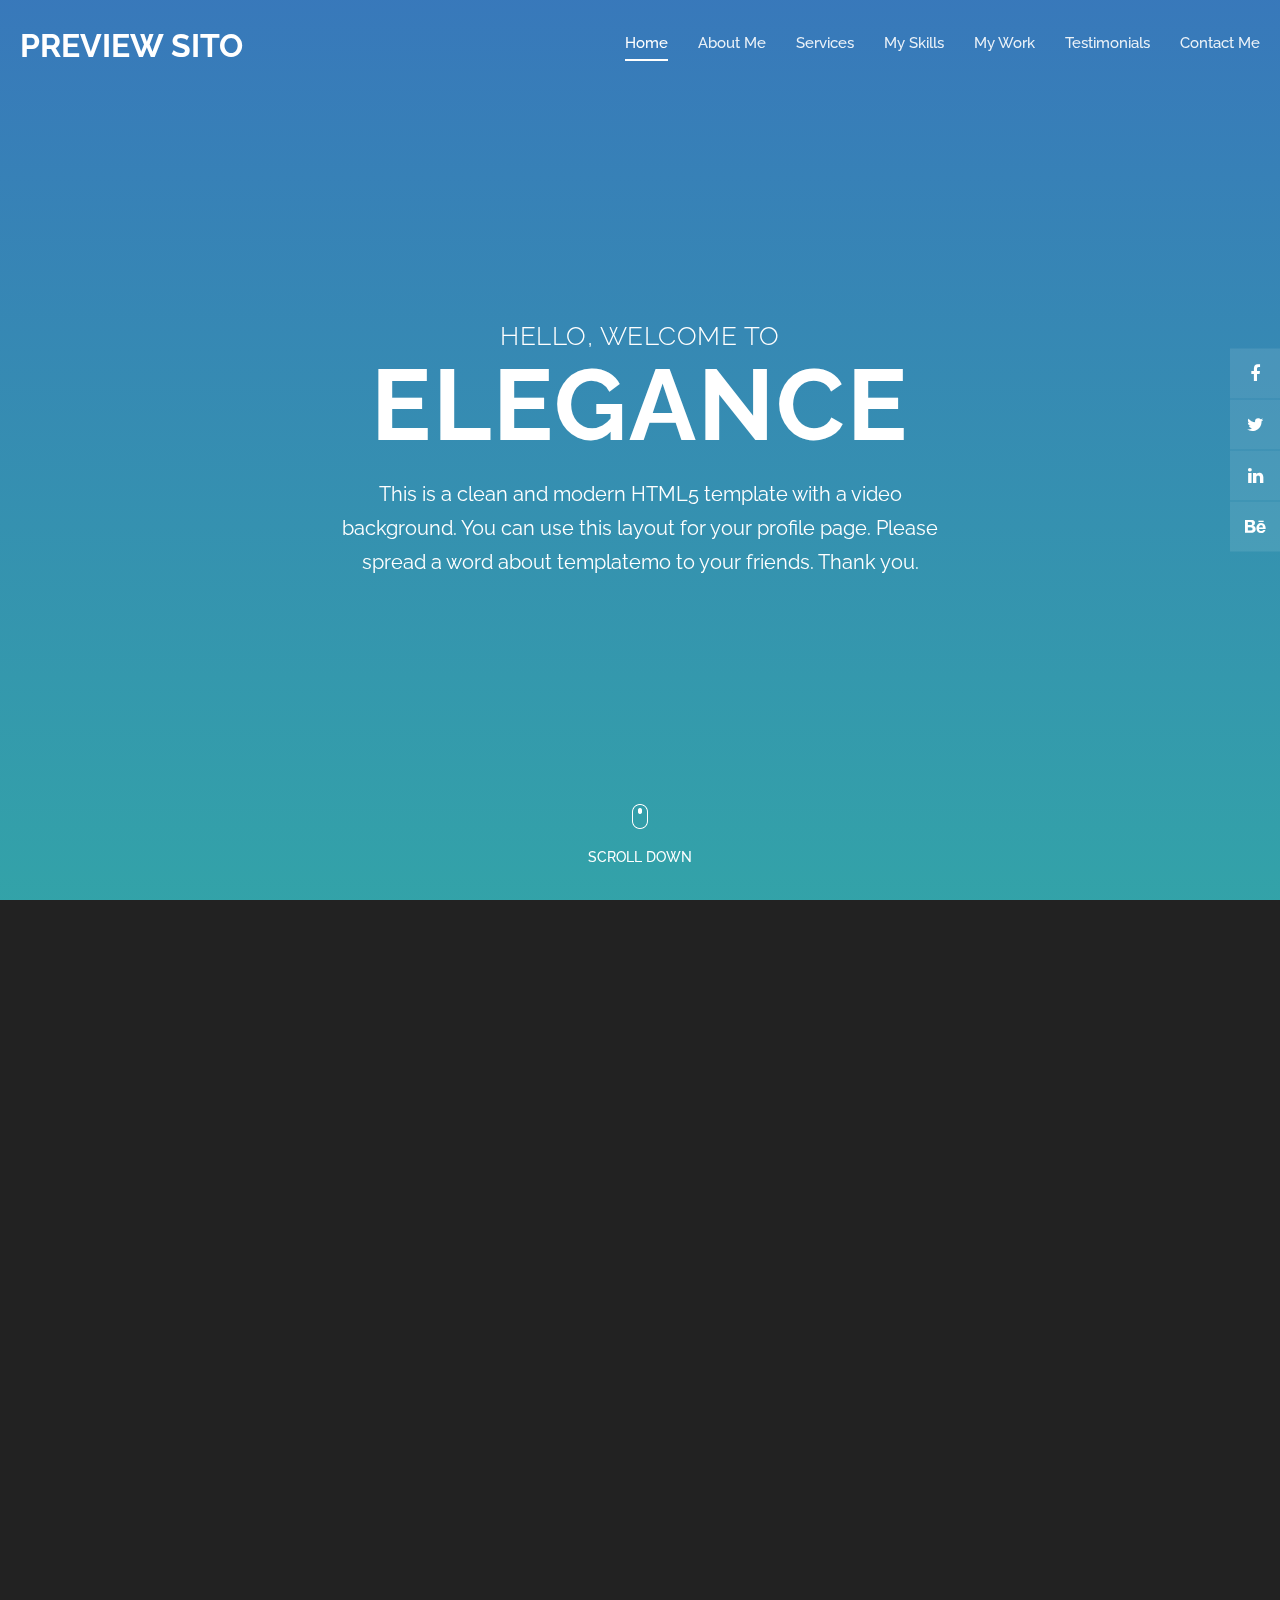
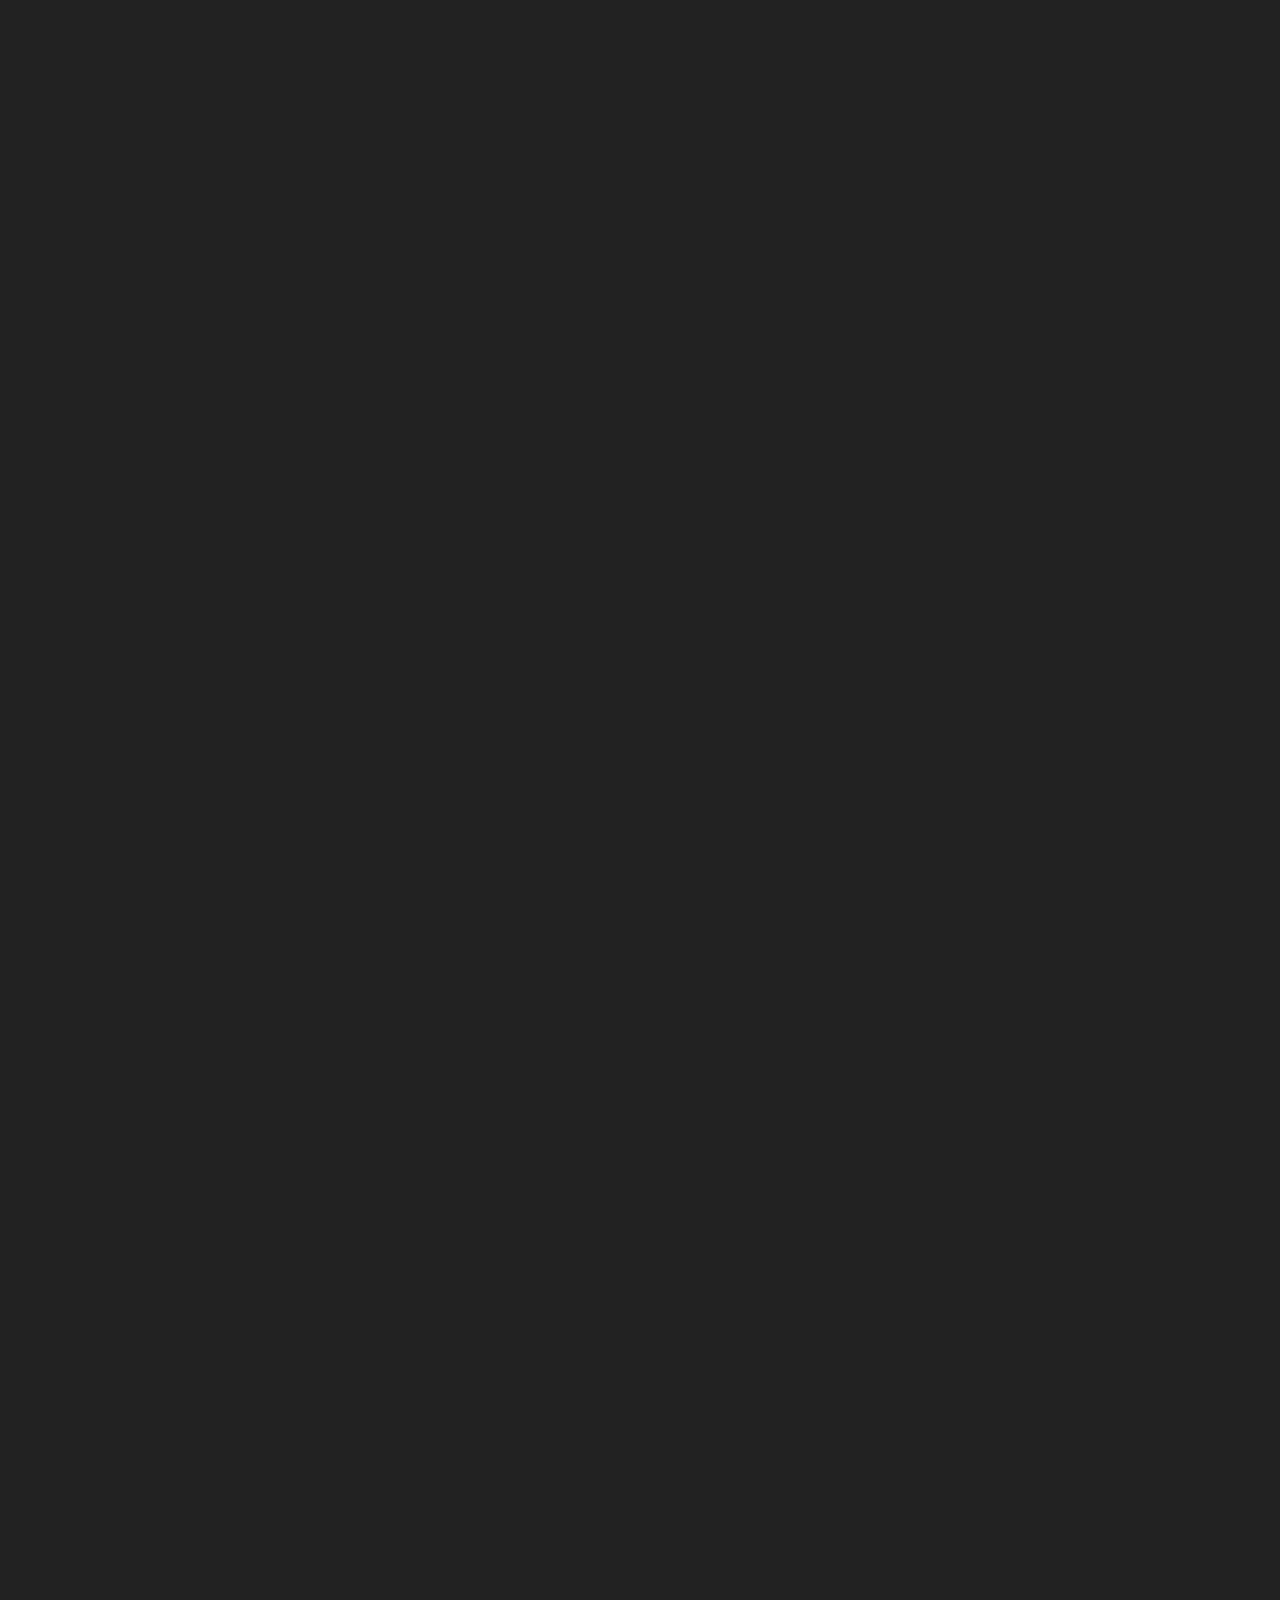
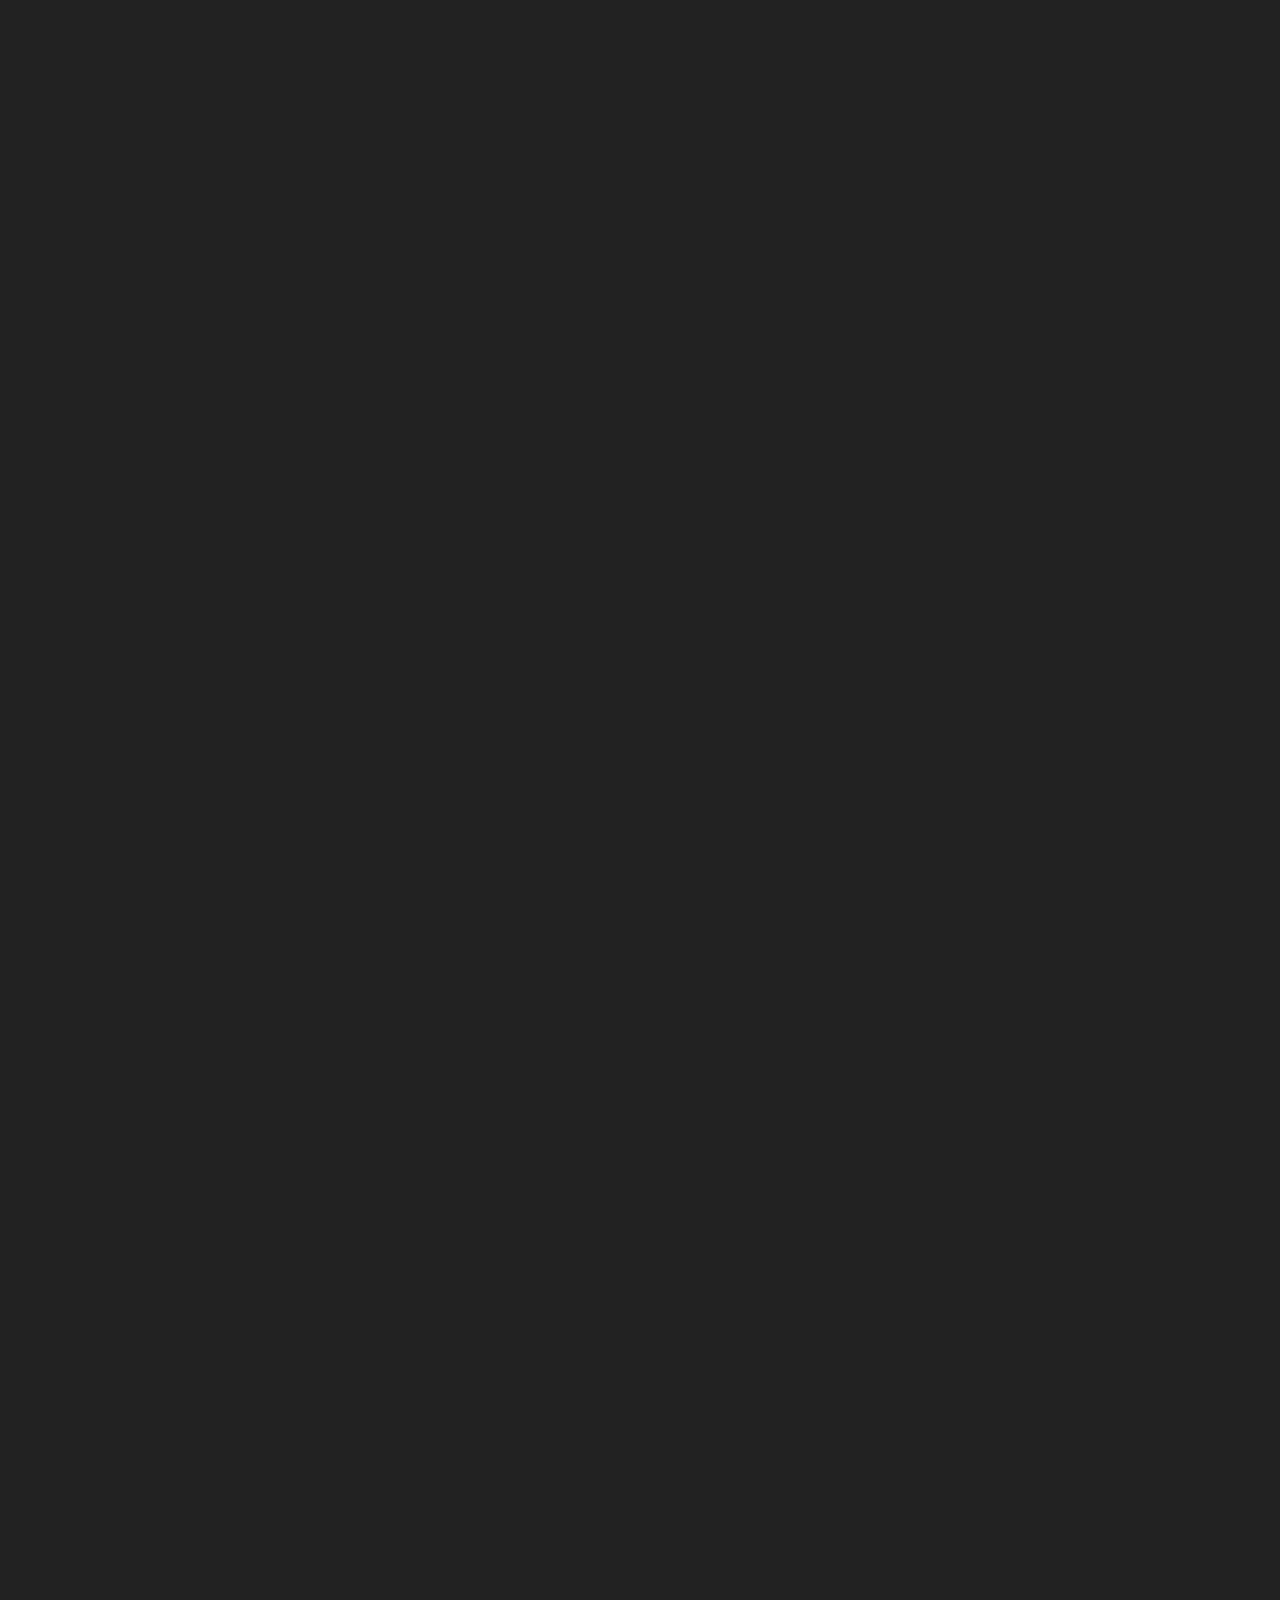
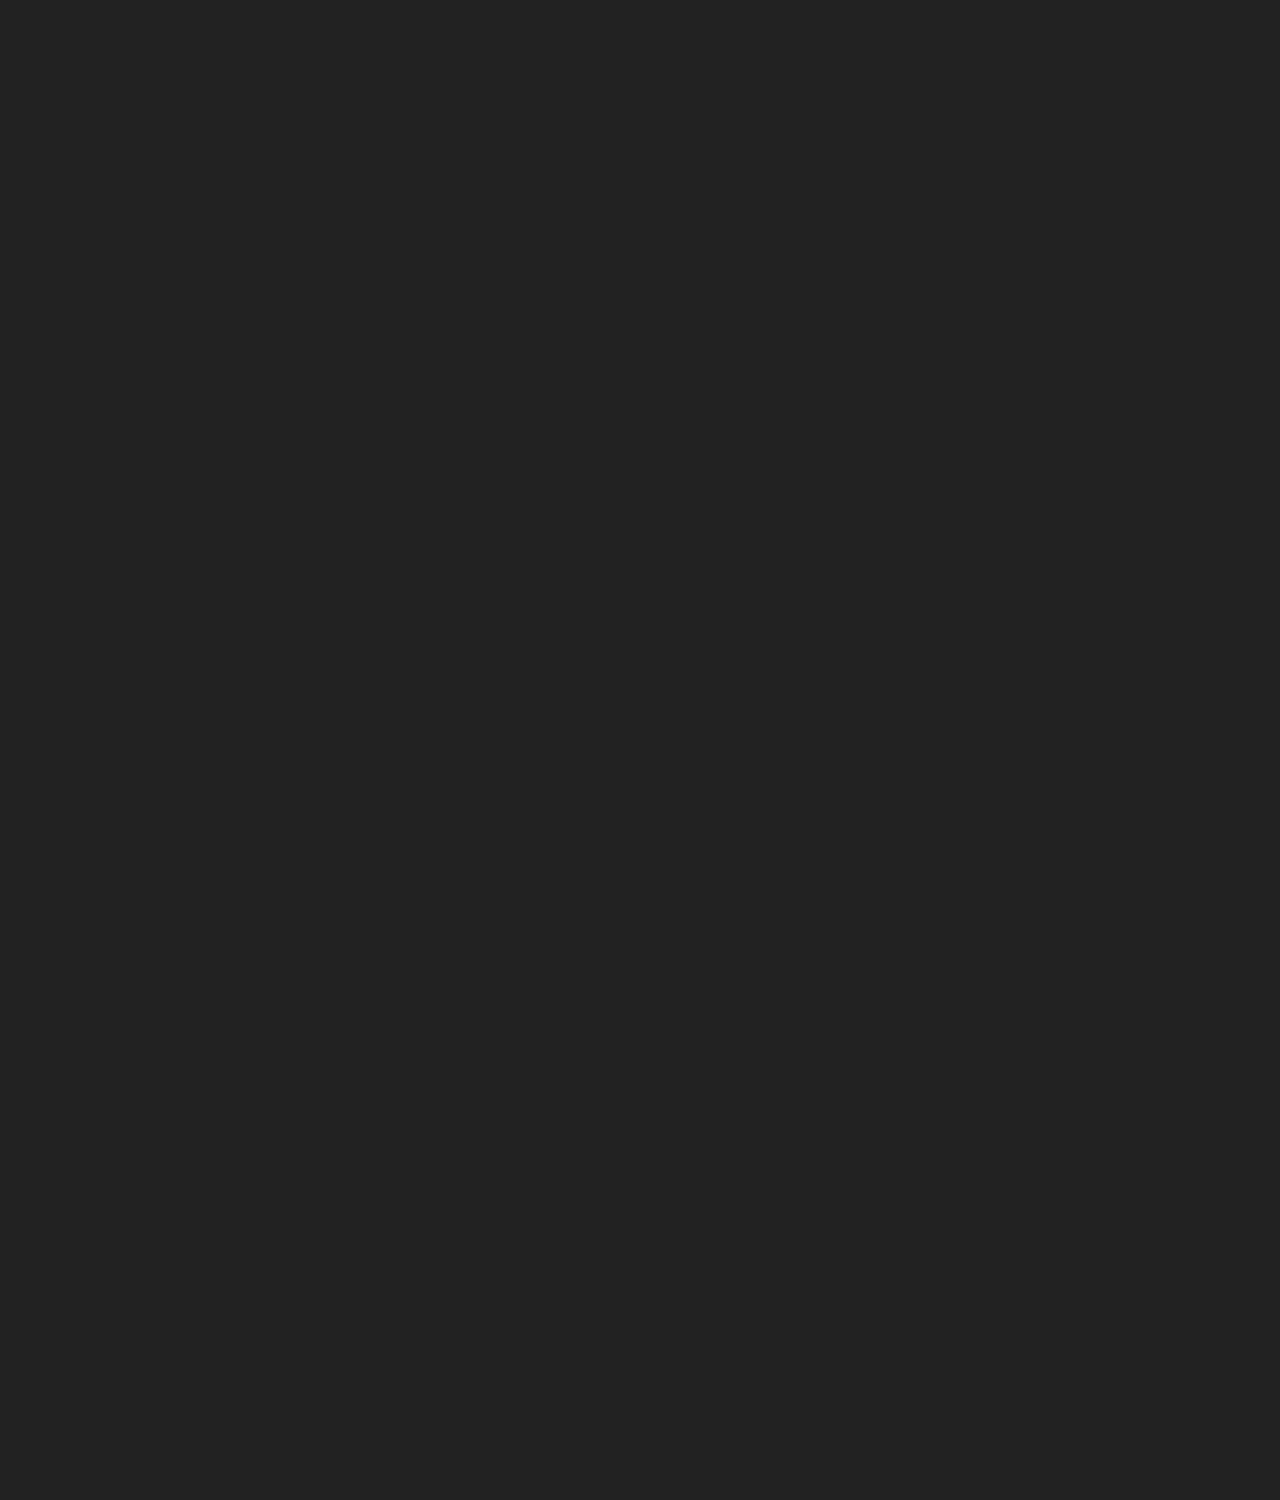
==== commit a706d8ea: "modifica titolo" ====
--- a/elegence-main/index.html
+++ b/elegence-main/index.html
@@ -46,7 +46,7 @@
             <div class="container-fluid">
                 <div class="navbar">
                     <a href="#" id="logo" title="Elegance by TemplateMo">
-                        Elegance
+                        Preview sito 
                     </a>
                     <div class="navigation-row">
                         <nav id="navigation">
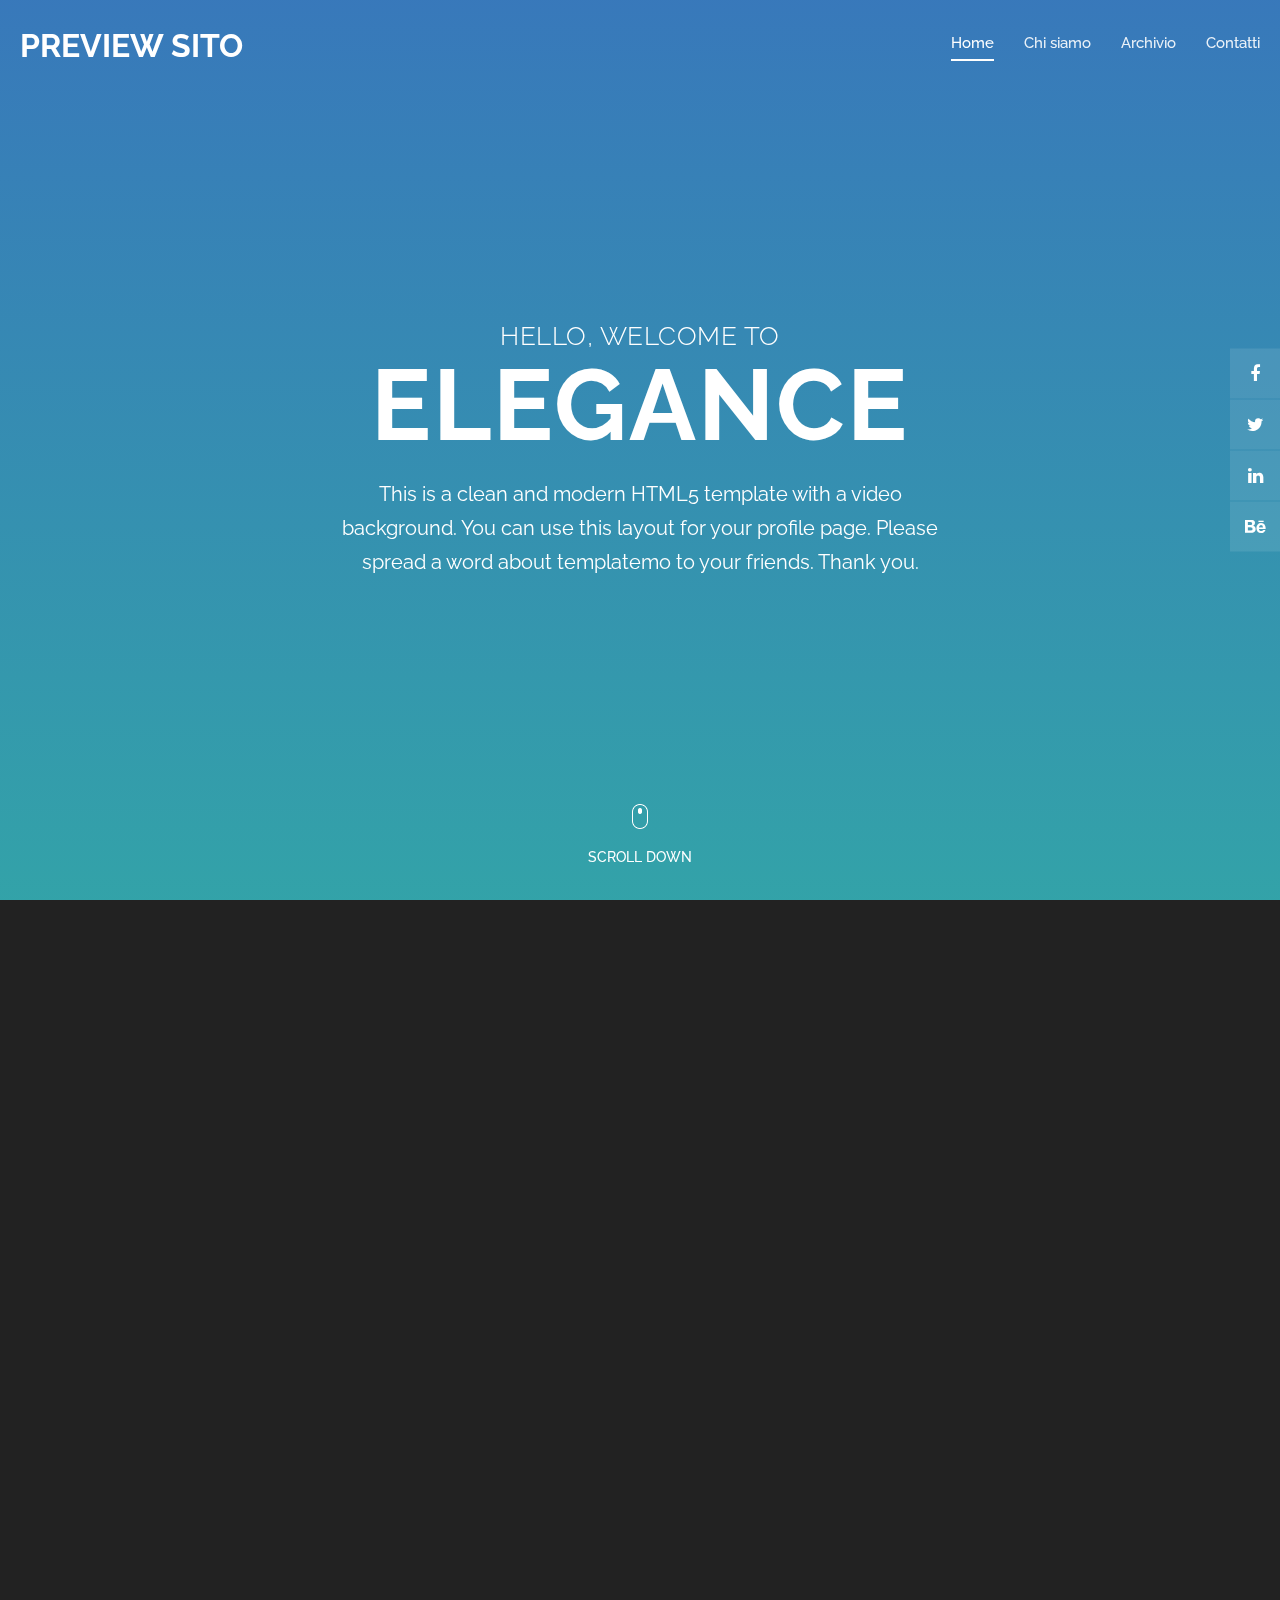
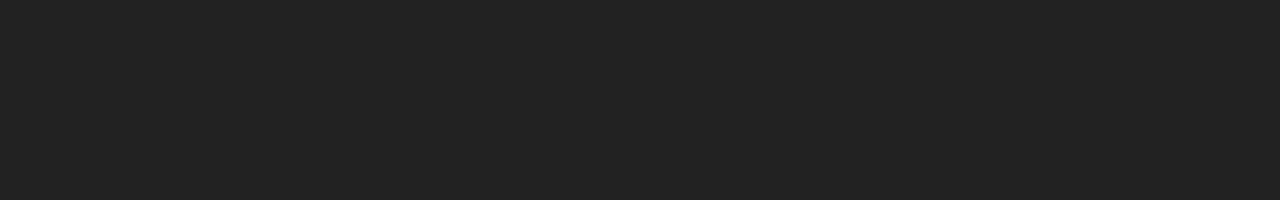
==== commit 45666256: "Sistemazione Home -Index" ====
--- a/elegence-main/index.html
+++ b/elegence-main/index.html
@@ -53,13 +53,10 @@
                             <button type="button" class="navbar-toggle"> <i class="fa fa-bars"></i> </button>
                             <div class="nav-box navbar-collapse">
                                 <ul class="navigation-menu nav navbar-nav navbars" id="nav">
-                                    <li data-menuanchor="slide01" class="active"><a href="#slide01">Home</a></li>
-                                    <li data-menuanchor="slide02"><a href="#slide02">About Me</a></li>
-                                    <li data-menuanchor="slide03"><a href="#slide03">Services</a></li>
-                                    <li data-menuanchor="slide04"><a href="#slide04">My Skills</a></li>
-                                    <li data-menuanchor="slide05"><a href="#slide05">My Work</a></li>
-                                    <li data-menuanchor="slide06"><a href="#slide06">Testimonials</a></li>
-                                    <li data-menuanchor="slide07"><a href="#slide07">Contact Me</a></li>
+                                    <li data-menuanchor="slide01" class="active"><a href="index.html">Home</a></li>
+                                    <li data-menuanchor="slide02"><a href="Chi siamo.html">Chi siamo</a></li>
+                                    <li data-menuanchor="slide03"><a href="Archivio.html">Archivio</a></li>
+                                    <li data-menuanchor="slide07"><a href="Contatti.html">Contatti</a></li>
                                 </ul>
                             </div>
                         </nav>
@@ -85,348 +82,7 @@
                 </div>
             </div>
 
-            <div class="section animated-row" data-section="slide02">
-                <div class="section-inner">
-                    <div class="about-section">
-                        <div class="row justify-content-center">
-                            <div class="col-lg-8 wide-col-laptop">
-                                <div class="row">
-                                    <div class="col-md-6">
-                                        <div class="about-contentbox">
-                                            <div class="animate" data-animate="fadeInUp">
-                                                <span>About Me</span>
-                                                <h2>Who am i?</h2>
-                                                <p>Credits go to <strong>Unsplash</strong> and <strong>Pexels</strong> for photos and video used in this template. Vivamus tincidunt, augue rutrum convallis volutpat, massa lacus tempus leo.</p>
-                                            </div>
-                                            <div class="facts-list owl-carousel">
-                                                <div class="item animate" data-animate="fadeInUp">
-                                                    <div class="counter-box">
-                                                        <i class="fa fa-trophy counter-icon" aria-hidden="true"></i><span class="count-number">32</span> Awards Won
-                                                    </div>
-                                                </div>
-                                                <div class="item animate" data-animate="fadeInUp">
-                                                    <div class="counter-box">
-                                                        <i class="fa fa-graduation-cap counter-icon" aria-hidden="true"></i><span class="count-number">4</span> Degrees
-                                                    </div>
-                                                </div>
-                                                <div class="item animate" data-animate="fadeInUp">
-                                                    <div class="counter-box">
-                                                        <i class="fa fa-desktop counter-icon" aria-hidden="true"></i><span class="count-number">12</span> Working Years
-                                                    </div>
-                                                </div>
-                                                <div class="item animate" data-animate="fadeInUp">
-                                                    <div class="counter-box">
-                                                        <i class="fa fa-support counter-icon" aria-hidden="true"></i><span class="count-number">6</span> Team Members
-                                                    </div>
-                                                </div>
-                                                <div class="item animate" data-animate="fadeInUp">
-                                                    <div class="counter-box">
-                                                        <i class="fa fa-certificate counter-icon" aria-hidden="true"></i><span class="count-number">10</span> Certificates
-                                                    </div>
-                                                </div>
-                                            </div>
-                                        </div>
-                                    </div>
-                                    <div class="col-md-6">
-                                        <figure class="about-img animate" data-animate="fadeInUp"><img src="images/profile-girl.jpg" class="rounded" alt=""></figure>
-                                    </div>
-                                </div>
-                            </div>
-                        </div>
-                    </div>
-                </div>
-            </div>
-
-            <div class="section animated-row" data-section="slide03">
-                <div class="section-inner">
-                    <div class="row justify-content-center">
-                        <div class="col-md-8 wide-col-laptop">
-                            <div class="title-block animate" data-animate="fadeInUp">
-                                <span>Services</span>
-                                <h2>What I Do?</h2>
-                            </div>
-                            <div class="services-section">
-                                <div class="services-list owl-carousel">
-                                    <div class="item animate" data-animate="fadeInUp">
-                                        <div class="service-box">
-                                            <span class="service-icon"><i class="fa fa-bookmark" aria-hidden="true"></i></span>
-                                            <h3>Bootstrap Themes</h3>
-                                            <p>Nullam auctor, justo vitae accumsan ultrices, arcu ex molestie massa, eu maximus enim tortor vitae quam. </p>
-                                        </div>
-                                    </div>
-                                    <div class="item animate" data-animate="fadeInUp">
-                                        <div class="service-box">
-                                            <span class="service-icon"><i class="fa fa-cloud" aria-hidden="true"></i></span>
-                                            <h3>HTML5 Coding</h3>
-                                            <p>Nullam auctor, justo vitae accumsan ultrices, arcu ex molestie massa, eu maximus enim tortor vitae quam. </p>
-                                        </div>
-                                    </div>
-                                    <div class="item animate" data-animate="fadeInUp">
-                                        <div class="service-box">
-                                            <span class="service-icon"><i class="fa fa-desktop" aria-hidden="true"></i></span>
-                                            <h3>Fully Responsive</h3>
-                                            <p>Nullam auctor, justo vitae accumsan ultrices, arcu ex molestie massa, eu maximus enim tortor vitae quam. </p>
-                                        </div>
-                                    </div>
-                                    <div class="item animate" data-animate="fadeInUp">
-                                        <div class="service-box">
-                                            <span class="service-icon"><i class="fa fa-mobile" aria-hidden="true"></i></span>
-                                            <h3>Mobile Ready</h3>
-                                            <p>Nullam auctor, justo vitae accumsan ultrices, arcu ex molestie massa, eu maximus enim tortor vitae quam. </p>
-                                        </div>
-                                    </div>
-                                    <div class="item animate" data-animate="fadeInUp">
-                                        <div class="service-box">
-                                            <span class="service-icon"><i class="fa fa-comments" aria-hidden="true"></i></span>
-                                            <h3>Fast Support</h3>
-                                            <p>Nullam auctor, justo vitae accumsan ultrices, arcu ex molestie massa, eu maximus enim tortor vitae quam. </p>
-                                        </div>
-                                    </div>
-                                    <div class="item animate" data-animate="fadeInUp">
-                                        <div class="service-box">
-                                            <span class="service-icon"><i class="fa fa-database" aria-hidden="true"></i></span>
-                                            <h3>24-hour Up Time</h3>
-                                            <p>Nullam auctor, justo vitae accumsan ultrices, arcu ex molestie massa, eu maximus enim tortor vitae quam. </p>
-                                        </div>
-                                    </div>
-                                    <div class="item animate" data-animate="fadeInUp">
-                                        <div class="service-box">
-                                            <span class="service-icon"><i class="fa fa-bell" aria-hidden="true"></i></span>
-                                            <h3>Instant Upgrades</h3>
-                                            <p>Nullam auctor, justo vitae accumsan ultrices, arcu ex molestie massa, eu maximus enim tortor vitae quam. </p>
-                                        </div>
-                                    </div>
-                                    <div class="item animate" data-animate="fadeInUp">
-                                        <div class="service-box">
-                                            <span class="service-icon"><i class="fa fa-camera" aria-hidden="true"></i></span>
-                                            <h3>Always Monitoring</h3>
-                                            <p>Nullam auctor, justo vitae accumsan ultrices, arcu ex molestie massa, eu maximus enim tortor vitae quam. </p>
-                                        </div>
-                                    </div>
-                                </div>
-                            </div>
-                        </div>
-                    </div>
-                </div>
-            </div>
-
-            <div class="section animated-row" data-section="slide04">
-                <div class="section-inner">
-                    <div class="row justify-content-center">
-                        <div class="col-md-7 wide-col-laptop">
-                            <div class="title-block animate" data-animate="fadeInUp">
-                                <span>My Skills</span>
-                                <h2>What i’m good?</h2>
-                            </div>
-                            <div class="skills-row animate" data-animate="fadeInDown">
-                                <div class="row">
-                                    <div class="col-md-8 offset-md-2">   
-                                        <div class="skill-item">
-                                            <h6>HTML CSS</h6>
-                                            <div class="skill-bar">
-                                                <span>70%</span>
-                                                <div class="filled-bar"></div>
-                                            </div>          
-                                        </div>
-                                        <div class="skill-item">
-                                            <h6>PSD Design</h6>
-                                            <div class="skill-bar">
-                                                <span>90%</span>
-                                                <div class="filled-bar-2"></div>
-                                            </div>          
-                                        </div>
-                                        <div class="skill-item">
-                                            <h6>Social Media</h6>
-                                            <div class="skill-bar">
-                                                <span>70%</span>
-                                                <div class="filled-bar"></div>
-                                            </div>          
-                                        </div>
-                                        <div class="skill-item last-skill">
-                                            <h6>Leadership</h6>
-                                            <div class="skill-bar">
-                                                <span>90%</span>
-                                                <div class="filled-bar-2"></div>
-                                            </div>          
-                                        </div>                   
-                                    </div>
-                                </div>
-                            </div>
-                        </div>
-                    </div>
-                </div>
-            </div>
-
-            <div class="section animated-row" data-section="slide06">
-                <div class="section-inner">
-                    <div class="row justify-content-center">
-                        <div class="col-md-8 wide-col-laptop">
-                            <div class="title-block animate" data-animate="fadeInUp">
-                                <span>My Work</span>
-                                <h2>what i’ve done?</h2>
-                            </div>
-                            <div class="gallery-section">
-                                <div class="gallery-list owl-carousel">
-                                    <div class="item animate" data-animate="fadeInUp">
-                                        <div class="portfolio-item">
-                                            <div class="thumb">
-                                                <img src="images/item-1.jpg" alt="">
-                                            </div>
-                                            <div class="thumb-inner animate" data-animate="fadeInUp">
-                                                <h4>templatemo is the best</h4>
-                                                <p>Please tell your friends about it. Templatemo is the best website to download free Bootstrap CSS templates.</p>
-                                            </div>
-                                        </div>
-                                    </div>
-                                    <div class="item animate" data-animate="fadeInUp">
-                                        <div class="portfolio-item">
-                                            <div class="thumb">
-                                                <img src="images/item-2.jpg" alt="">
-                                            </div>
-                                            <div class="thumb-inner animate" data-animate="fadeInUp">
-                                                <h4>templatemo is the best</h4>
-                                                <p>Please tell your friends about it. Templatemo is the best website to download free Bootstrap themes.</p>
-                                            </div>
-                                        </div>
-                                    </div>
-                                    <div class="item animate" data-animate="fadeInUp">
-                                        <div class="portfolio-item">
-                                            <div class="thumb">
-                                                <img src="images/item-3.jpg" alt="">
-                                            </div>
-                                            <div class="thumb-inner animate" data-animate="fadeInUp">
-                                                <h4>templatemo is the best</h4>
-                                                <p>Please tell your friends about it. Templatemo is the best website to download free Bootstrap layouts.</p>
-                                            </div>
-                                        </div>
-                                    </div>
-                                    <div class="item animate" data-animate="fadeInUp">
-                                        <div class="portfolio-item">
-                                            <div class="thumb">
-                                                <img src="images/item-1.jpg" alt="">
-                                            </div>
-                                            <div class="thumb-inner animate" data-animate="fadeInUp">
-                                                <h4>templatemo is the best</h4>
-                                                <p>Please tell your friends about it. Templatemo is the best website to download free Bootstrap templates.</p>
-                                            </div>
-                                        </div>
-                                    </div>
-                                    <div class="item animate" data-animate="fadeInUp">
-                                        <div class="portfolio-item">
-                                            <div class="thumb">
-                                                <img src="images/item-2.jpg" alt="">
-                                            </div>
-                                            <div class="thumb-inner animate" data-animate="fadeInUp">
-                                                <h4>templatemo is the best</h4>
-                                                <p>Please tell your friends about it. Templatemo is the best website to download Bootstrap CSS templates.</p>
-                                            </div>
-                                        </div>
-                                    </div>
-                                    <div class="item animate" data-animate="fadeInUp">
-                                        <div class="portfolio-item">
-                                            <div class="thumb">
-                                                <img src="images/item-3.jpg" alt="">
-                                            </div>
-                                            <div class="thumb-inner animate" data-animate="fadeInUp">
-                                                <h4>templatemo is the best</h4>
-                                                <p>Please tell your friends about it. Templatemo is the best website to download free Bootstrap templates.</p>
-                                            </div>
-                                        </div>
-                                    </div>
-                                    <div class="item animate" data-animate="fadeInUp">
-                                        <div class="portfolio-item">
-                                            <div class="thumb">
-                                                <img src="images/item-1.jpg" alt="">
-                                            </div>
-                                            <div class="thumb-inner animate" data-animate="fadeInUp">
-                                                <h4>templatemo is the best</h4>
-                                                <p>Please tell your friends about it. Templatemo is the best website to download free Bootstrap templates.</p>
-                                            </div>
-                                        </div>
-                                    </div>
-                                    <div class="item animate" data-animate="fadeInUp">
-                                        <div class="portfolio-item">
-                                            <div class="thumb">
-                                                <img src="images/item-2.jpg" alt="">
-                                            </div>
-                                            <div class="thumb-inner animate" data-animate="fadeInUp">
-                                                <h4>templatemo is the best</h4>
-                                                <p>Please tell your friends about it. Templatemo is the best website to download free Bootstrap templates.</p>
-                                            </div>
-                                        </div>
-                                    </div>
-                                    <div class="item animate" data-animate="fadeInUp">
-                                        <div class="portfolio-item">
-                                            <div class="thumb">
-                                                <img src="images/item-3.jpg" alt="">
-                                            </div>
-                                            <div class="thumb-inner animate" data-animate="fadeInUp">
-                                                <h4>templatemo is the best</h4>
-                                                <p>Please tell your friends about it. Templatemo is the best website to download free Bootstrap templates.</p>
-                                            </div>
-                                        </div>
-                                    </div>
-                                </div>
-                            </div>
-                        </div>
-                    </div>
-                </div>
-            </div>
-
-            <div class="section animated-row" data-section="slide05">
-                <div class="section-inner">
-                    <div class="row justify-content-center">
-                        <div class="col-md-8 wide-col-laptop">
-                            <div class="title-block animate" data-animate="fadeInUp">
-                                <span>TESTIMONIALS</span>
-                                <h2>what THEY SAY?</h2>
-                            </div>
-                            <div class="col-md-8 offset-md-2">
-                                <div class="testimonials-section">
-                                    <div class="testimonials-slider owl-carousel">
-                                        <div class="item animate" data-animate="fadeInUp">
-                                            <div class="testimonial-item">
-                                                <div class="client-row">
-                                                    <img src="images/profile-01.jpg" class="rounded-circle" alt="profile 1">
-                                                </div>
-                                                <div class="testimonial-content">
-                                                    <h4>Sandar</h4>
-                                                    <p>"Ut varius leo eu mauris lacinia, eleifend posuere urna gravida. Aenean a mattis lacus."</p>
-                                                    <span>Managing Director</span>
-                                                </div>                                           
-                                            </div>
-                                        </div>
-                                        <div class="item animate" data-animate="fadeInUp">
-                                            <div class="testimonial-item">
-                                                <div class="client-row">
-                                                    <img src="images/profile-01.jpg" class="rounded-circle" alt="profile 2">
-                                                </div>
-                                                <div class="testimonial-content">
-                                                    <h4>Shinn</h4>
-                                                    <p>"Nam iaculis, leo nec facilisis sollicitudin, dui massa tempus odio, vitae malesuada ante elit vitae eros."</p>
-                                                    <span>CEO and Founder</span>
-                                                </div>                                           
-                                            </div>
-                                        </div>
-                                        <div class="item animate" data-animate="fadeInUp">
-                                            <div class="testimonial-item">
-                                                <div class="client-row">
-                                                    <img src="images/profile-01.jpg" class="rounded-circle" alt="profile 3">
-                                                </div>
-                                                <div class="testimonial-content">
-                                                    <h4>Marlar</h4>
-                                                    <p>"Etiam efficitur, tortor facilisis finibus semper, diam magna fringilla lectus, et fringilla felis urna posuere tortor."</p>
-                                                    <span>Chief Marketing Officer</span>
-                                                </div>                                           
-                                            </div>
-                                        </div>
-                                    </div>
-                                </div>
-                            </div>
-                        </div>
-                    </div>
-                </div>
-            </div>
+           
 
             <div class="section animated-row" data-section="slide07">
                 <div class="section-inner">
@@ -450,21 +106,6 @@
                                                 <i class="fa fa-envelope"></i> info@company.co
                                             </div>
                                         </div>
-                                    </div>
-                                    <div class="col-md-6 animate" data-animate="fadeInUp">
-                                        <form id="ajax-contact" method="post" action="#">
-                                            <div class="input-field">
-                                                <input type="text" class="form-control" name="name" id="name" required placeholder="Name">
-                                            </div>
-                                            <div class="input-field">
-                                                <input type="email" class="form-control" name="email" id="email" required placeholder="Email">
-                                            </div>
-                                            <div class="input-field">
-                                                <textarea class="form-control" name="message" id="message" required placeholder="Message"></textarea>
-                                            </div>
-                                            <button class="btn" type="submit">Submit</button>
-                                        </form>
-                                        <div id="form-messages" class="mt-3"></div>
                                     </div>
                                 </div>
                             </div>
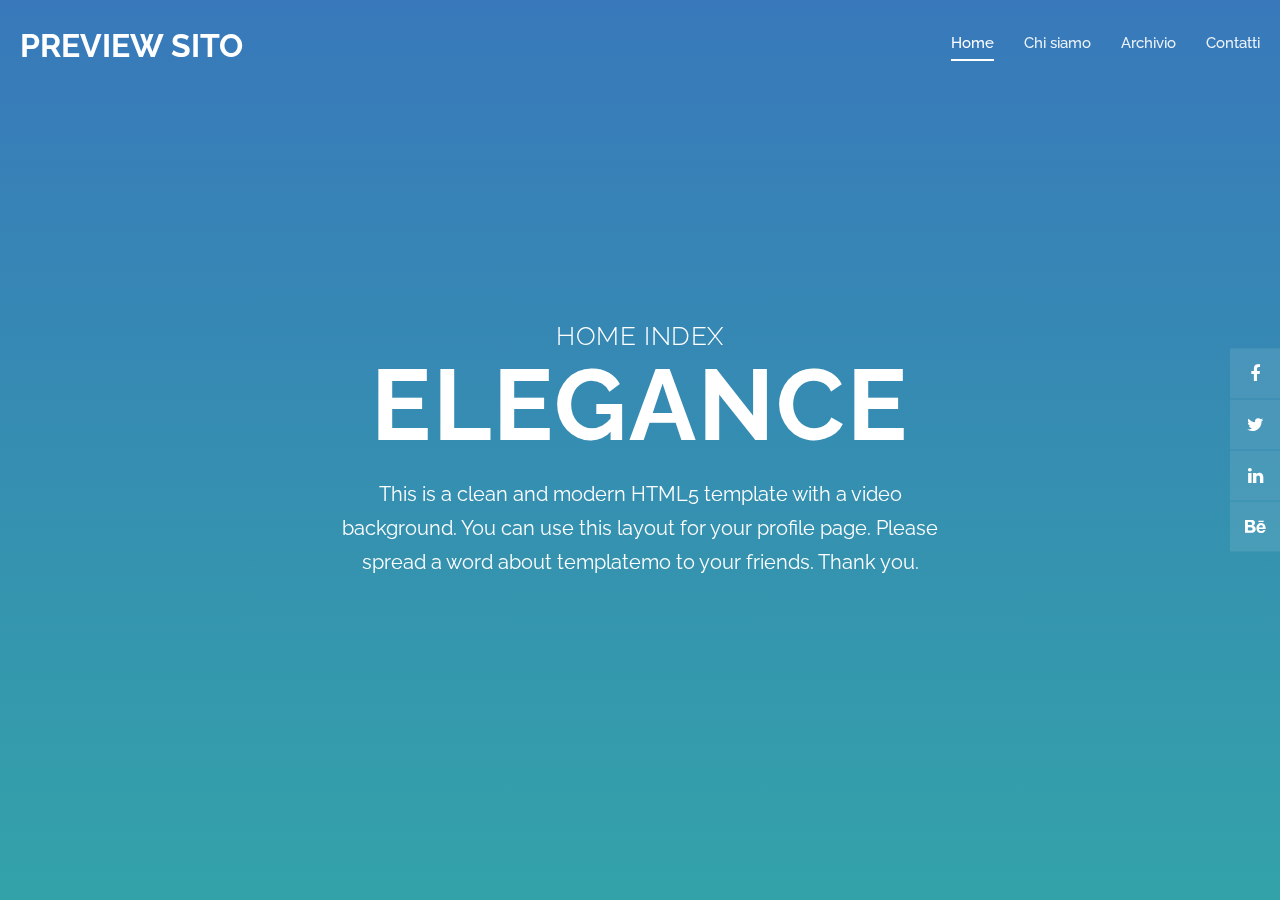
==== commit 708723cd: "Tolto contatti e bottone scroll down" ====
--- a/elegence-main/index.html
+++ b/elegence-main/index.html
@@ -74,44 +74,12 @@
             <div class="section animated-row" data-section="slide01">
                 <div class="section-inner">
                     <div class="welcome-box">
-                        <span class="welcome-first animate" data-animate="fadeInUp">Hello, welcome to</span>
+                        <span class="welcome-first animate" data-animate="fadeInUp">HOME INDEX</span>
                         <h1 class="welcome-title animate" data-animate="fadeInUp">elegance</h1>
                         <p class="animate" data-animate="fadeInUp">This is a clean and modern HTML5 template with a video background. You can use this layout for your profile page. Please spread a word about templatemo to your friends. Thank you.</p>
-                        <div class="scroll-down next-section animate data-animate="fadeInUp""><img src="images/mouse-scroll.png" alt=""><span>Scroll Down</span></div>
+                        
                     </div>
-                </div>
-            </div>
-
-           
-
-            <div class="section animated-row" data-section="slide07">
-                <div class="section-inner">
-                    <div class="row justify-content-center">
-                        <div class="col-md-7 wide-col-laptop">
-                            <div class="title-block animate" data-animate="fadeInUp">
-                                <span>Contact</span>
-                                <h2>Get In Touch!</h2>
-                            </div>
-                            <div class="contact-section">
-                                <div class="row">
-                                    <div class="col-md-6 animate" data-animate="fadeInUp">
-                                        <div class="contact-box">
-                                            <div class="contact-row">
-                                                <i class="fa fa-map-marker"></i> 123 New Street Here, Wonderful City 10220
-                                            </div>
-                                            <div class="contact-row">
-                                                <i class="fa fa-phone"></i> 090 080 0210
-                                            </div>
-                                            <div class="contact-row">
-                                                <i class="fa fa-envelope"></i> info@company.co
-                                            </div>
-                                        </div>
-                                    </div>
-                                </div>
-                            </div>
-                        </div>
-                    </div>
-                </div>
+                </div>   
             </div>
         </div>
 
--- a/elegence-main/css/templatemo-style.css
+++ b/elegence-main/css/templatemo-style.css
@@ -853,4 +853,10 @@
   height: 6px;
   background-color: #fff;
   border-radius: 3px;
-}+}
+
+
+
+
+
+
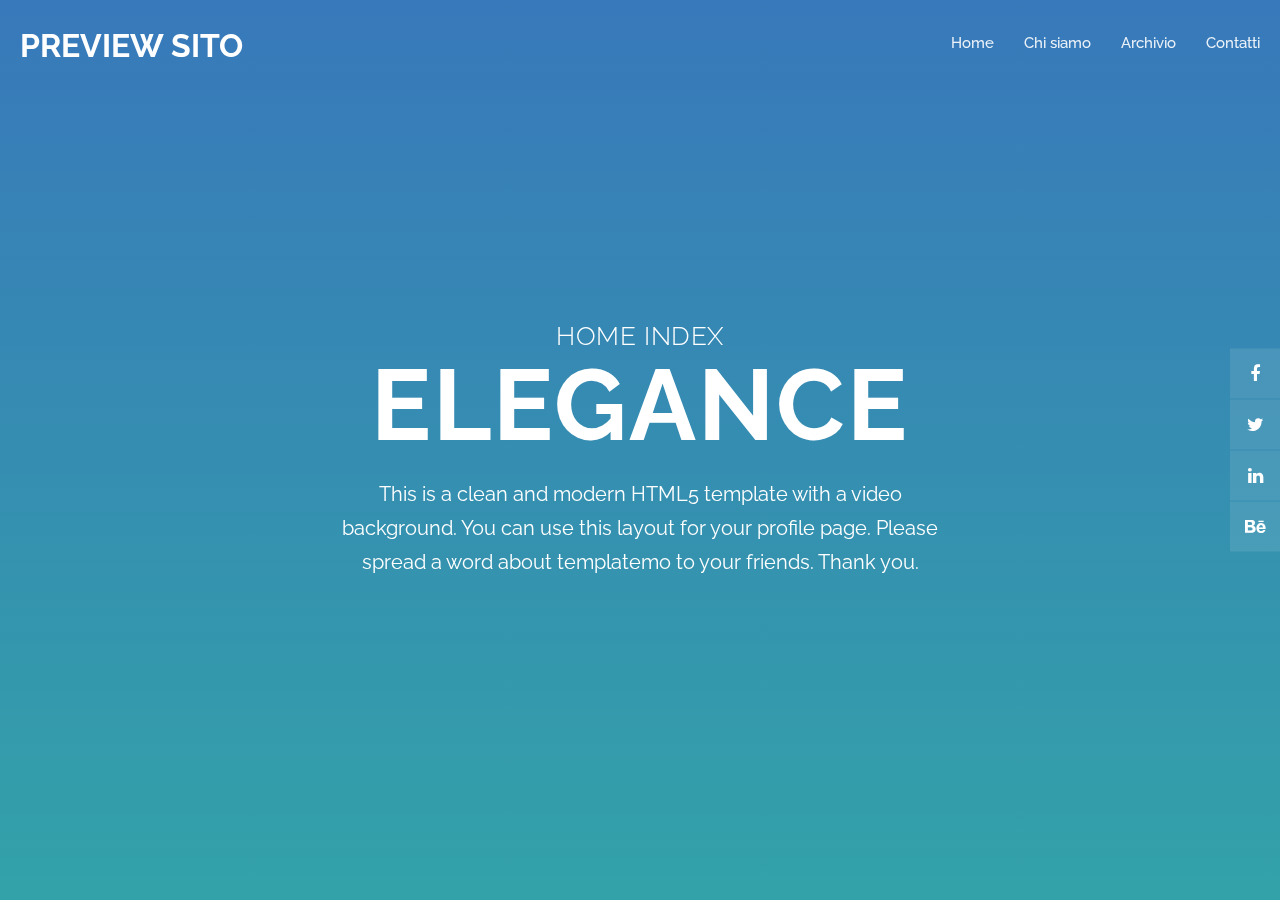
==== commit 0017e040: "Sistemazione navbar" ====
--- a/elegence-main/index.html
+++ b/elegence-main/index.html
@@ -53,10 +53,10 @@
                             <button type="button" class="navbar-toggle"> <i class="fa fa-bars"></i> </button>
                             <div class="nav-box navbar-collapse">
                                 <ul class="navigation-menu nav navbar-nav navbars" id="nav">
-                                    <li data-menuanchor="slide01" class="active"><a href="index.html">Home</a></li>
-                                    <li data-menuanchor="slide02"><a href="Chi siamo.html">Chi siamo</a></li>
-                                    <li data-menuanchor="slide03"><a href="Archivio.html">Archivio</a></li>
-                                    <li data-menuanchor="slide07"><a href="Contatti.html">Contatti</a></li>
+                                    <li class="nav-item"><a href="index.html">Home</a></li>
+                                    <li class="nav-item"><a href="Chi siamo.html">Chi siamo</a></li>
+                                    <li class="nav-item"><a href="Archivio.html">Archivio</a></li>
+                                    <li class="nav-item"><a href="Contatti.html">Contatti</a></li>
                                 </ul>
                             </div>
                         </nav>
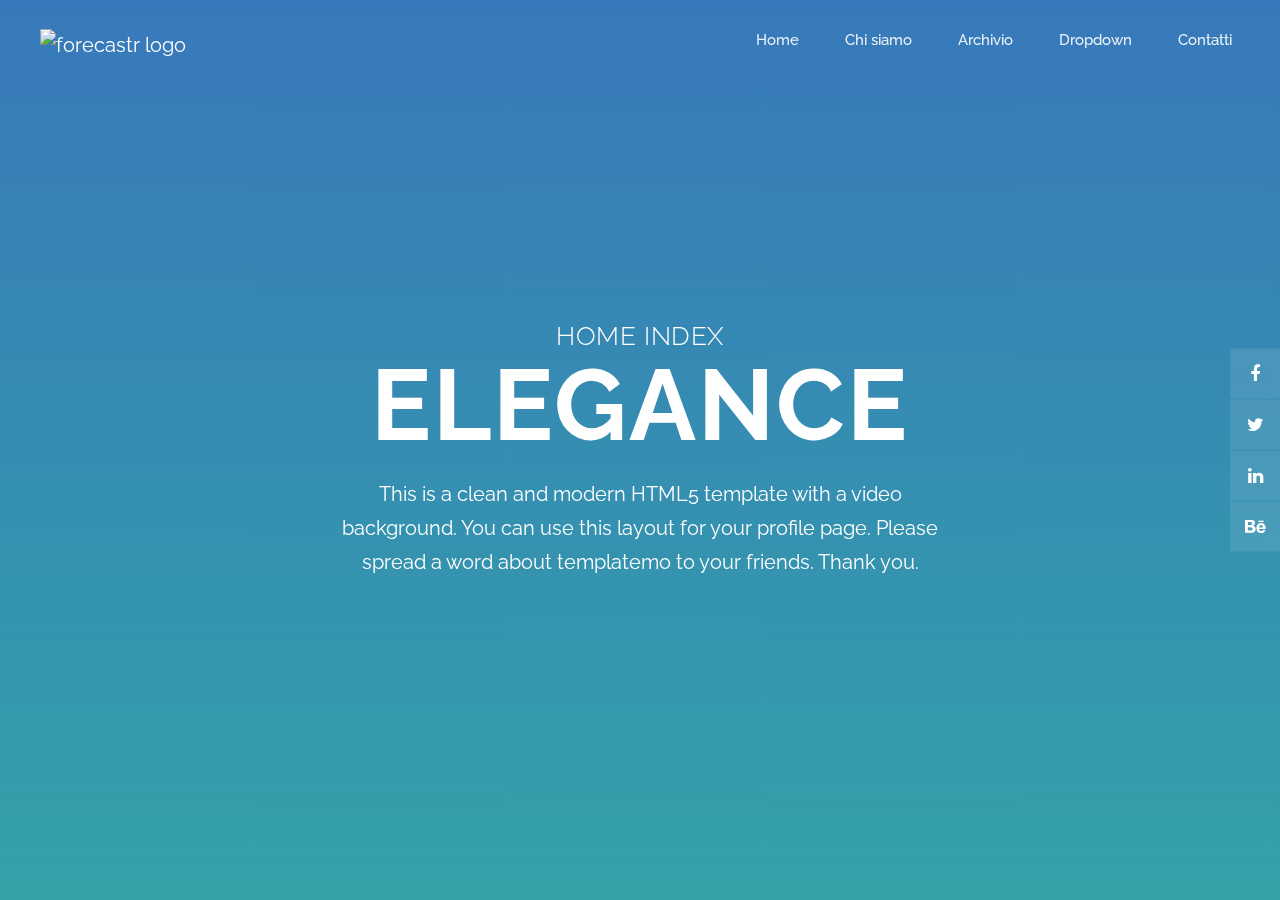
==== commit 3dd4406a: "Navbar con menù a tendina sample" ====
--- a/elegence-main/index.html
+++ b/elegence-main/index.html
@@ -44,24 +44,51 @@
 
         <header id="header">
             <div class="container-fluid">
-                <div class="navbar">
-                    <a href="#" id="logo" title="Elegance by TemplateMo">
-                        Preview sito 
-                    </a>
-                    <div class="navigation-row">
-                        <nav id="navigation">
-                            <button type="button" class="navbar-toggle"> <i class="fa fa-bars"></i> </button>
-                            <div class="nav-box navbar-collapse">
-                                <ul class="navigation-menu nav navbar-nav navbars" id="nav">
-                                    <li class="nav-item"><a href="index.html">Home</a></li>
-                                    <li class="nav-item"><a href="Chi siamo.html">Chi siamo</a></li>
-                                    <li class="nav-item"><a href="Archivio.html">Archivio</a></li>
-                                    <li class="nav-item"><a href="Contatti.html">Contatti</a></li>
-                                </ul>
+                <nav class="navbar navbar-expand-md navbar-trasparent bg-trasparent">
+                    <div class="container-fluid">
+                      <a class="navbar-brand" href="#">
+                        <img class="logo horizontal-logo" src="https://s3-us-west-2.amazonaws.com/s.cdpn.io/162656/horizontal-logo.svg" alt="forecastr logo">
+                      </a>
+                      <button class="navbar-toggler" type="button" data-toggle="collapse" data-target="#navbarSupportedContent" aria-controls="navbarSupportedContent" aria-expanded="false" aria-label="Toggle navigation">
+                        <span class="navbar-toggler-icon"></span>
+                      </button>
+                      <div class="collapse navbar-collapse" id="navbarSupportedContent">
+                        <ul class="navbar-nav ml-auto">
+                          <li class="nav-item">
+                            <a class="nav-link" href="index.html">Home</a>
+                          </li>
+                          <li class="nav-item">
+                            <a class="nav-link" href="Chi siamo.html">Chi siamo</a>
+                          </li>
+                          <li class="nav-item dropdown">
+                            <a class="nav-link dropdown-toggle" href="#" id="navbarDropdown2" role="button" data-toggle="dropdown" aria-haspopup="true" aria-expanded="false">
+                            Archivio
+                            </a>
+                            <div class="dropdown-menu" aria-labelledby="navbarDropdown2">
+                              <a class="dropdown-item" href="Archivio.html">Archio prova</a>
+                              <a class="dropdown-item" href="#">Another action</a>
+                              <div class="dropdown-divider"></div>
+                              <a class="dropdown-item" href="#">Something else here</a>
                             </div>
-                        </nav>
+                          </li>
+                          <li class="nav-item dropdown">
+                            <a class="nav-link dropdown-toggle" href="#" id="navbarDropdown3" role="button" data-toggle="dropdown" aria-haspopup="true" aria-expanded="false">
+                            Dropdown
+                            </a>
+                            <div class="dropdown-menu" aria-labelledby="navbarDropdown3">
+                              <a class="dropdown-item" href="#">Action</a>
+                              <a class="dropdown-item" href="#">Another action</a>
+                              <div class="dropdown-divider"></div>
+                              <a class="dropdown-item" href="#">Something else here</a>
+                            </div>
+                          </li>
+                          <li class="nav-item">
+                            <a class="nav-link" href="Contatti.html">Contatti</a>
+                          </li>
+                        </ul>
+                      </div>
                     </div>
-                </div>
+                  </nav>
             </div>
         </header>
 
--- a/elegence-main/css/templatemo-style.css
+++ b/elegence-main/css/templatemo-style.css
@@ -338,7 +338,7 @@
   content:'';
   display:block;
   height: 2px;
-  background:#fff;
+  background:rgba(255, 255, 255, 0);
   -webkit-transition: all 0.4s ease;
   transition: all 0.4s ease;
   -webkit-transform:scale(0);
@@ -855,8 +855,53 @@
   border-radius: 3px;
 }
 
-
-
-
-
-
+#galleria{
+  text-align: center;
+  width: 100%;
+}
+
+.immagine{
+  display: inline-block;
+  width: 22%;
+  margin: 10px 1%;
+}
+
+.preview{
+  width: 100%;
+}
+
+@media (max-width: 480px) {
+  background: red;
+}
+
+@media (max-width: 240px) {
+  .immagine{
+      width: 98%;
+  }
+  }
+  @media (max-width: 480px) and (min-width: 240px){
+  .immagine{
+      width: 47%;
+  }
+  
+  body {
+    background: #ffffff00;
+  }
+  
+  .navbar .nav-item:not(:last-child) {
+    margin-right: 35px;
+  }
+  
+  .dropdown-toggle::after {
+     transition: transform 0.15s linear; 
+  }
+  
+  .show.dropdown .dropdown-toggle::after {
+    transform: translateY(3px);
+  }
+  
+  .dropdown-menu {
+    margin-top: 0;
+  }
+  
+}